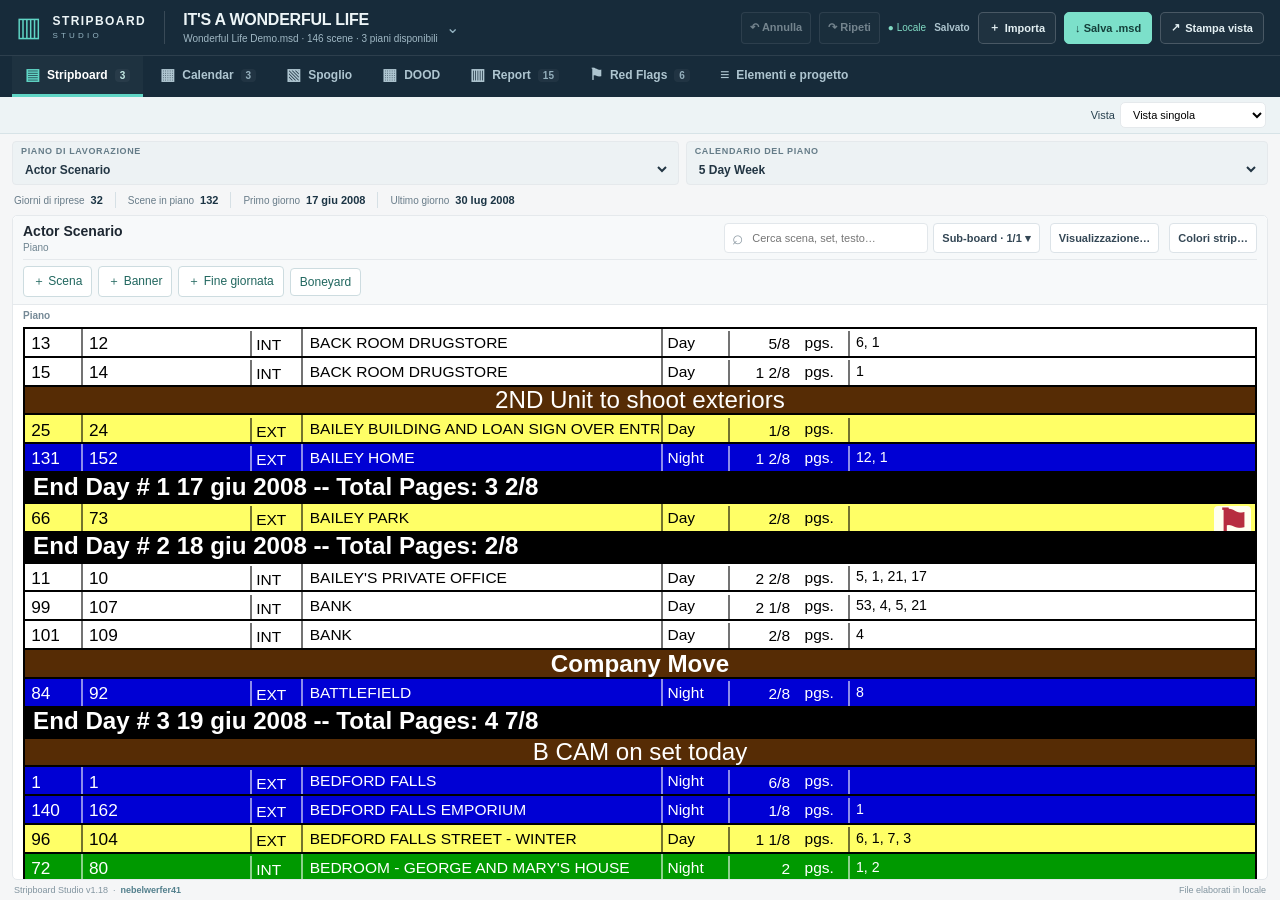
==== index.html @ 15724ba9 "Release v1.18: streamline workspace editing and scheduling" ====
<!doctype html>
<html lang="it">
<head>
  <meta charset="utf-8">
  <meta name="viewport" content="width=device-width, initial-scale=1">
  <meta name="theme-color" content="#ffffff">
  <meta name="apple-mobile-web-app-capable" content="yes">
  <meta name="apple-mobile-web-app-status-bar-style" content="default">
  <meta name="apple-mobile-web-app-title" content="Stripboard Studio">
  <title>Stripboard Studio</title>
  <link rel="manifest" href="manifest.webmanifest">
  <link rel="apple-touch-icon" href="assets/apple-touch-icon.png">
  <link rel="icon" type="image/png" sizes="192x192" href="assets/icon-192.png">
  <link rel="icon" type="image/png" sizes="512x512" href="assets/icon-512.png">
  <link rel="stylesheet" href="assets/style.css">
  <link rel="stylesheet" href="assets/document-editor.css">
  <link rel="stylesheet" href="assets/workspace-ui.css">
</head>
<body>
  <div class="shell">
    <header class="app-header">
      <div class="topbar">
        <div class="brand" aria-label="Stripboard Studio"><span class="brand-mark" aria-hidden="true">▥</span><span><strong>STRIPBOARD</strong><small>STUDIO</small></span></div>
        <details class="project-heading"><summary><div><h1 id="projectTitle">Stripboard Studio</h1><p id="projectSubtitle">Caricamento del progetto…</p></div><span aria-hidden="true">⌄</span></summary><div class="project-menu"><div class="control" id="projectControl"><label for="projectSelect">PROGETTO</label><select id="projectSelect"><option value="wonderful">Wonderful Life</option></select></div><button id="newDocumentButton" type="button">＋ Nuovo progetto</button></div></details>
        <div class="top-actions"><button id="undoMoveButton" class="subtle-button" type="button" disabled aria-label="Annulla" title="Annulla l’ultima modifica">↶ Annulla</button><button id="redoMoveButton" class="subtle-button" type="button" disabled aria-label="Ripeti" title="Ripristina l’ultima modifica annullata">↷ Ripeti</button><span class="local-badge" title="File elaborati in locale">● Locale</span><span id="dirtyIndicator" role="status">Salvato</span><label class="upload" tabindex="0" role="button" aria-label="Importa un progetto .msd, .mmsx o .studio.json"><input id="fileInput" type="file" accept=".msd,.mmsx,.studio.json">＋ <span>Importa</span></label><button id="saveButton" type="button">↓ Salva .msd</button><button id="printButton" class="print-button" aria-label="Stampa vista" title="Stampa vista" type="button">↗ <span>Stampa vista</span></button></div>
      </div>
      <nav class="primary-nav" aria-label="Navigazione principale">
        <button class="nav active" id="boardNav" title="Durante un drag, tieni la strip qui per aprire la Stripboard" type="button" aria-current="page"><span aria-hidden="true">▤</span> Stripboard <em id="boardCount">—</em></button>
        <button class="nav" id="calendarNav" title="Durante un drag, tieni la strip qui per aprire Calendar" type="button"><span aria-hidden="true">▦</span> Calendar <em id="calendarCount">—</em></button>
        <button class="nav" id="breakdownNav" type="button"><span aria-hidden="true">▧</span> Spoglio</button>
        <button class="nav" id="doodNav" type="button"><span aria-hidden="true">▦</span> DOOD</button>
        <button class="nav" id="reportNav" type="button"><span aria-hidden="true">▥</span> Report <em id="reportCount">—</em></button>
        <button class="nav" id="redFlagNav" type="button" title="Red Flag Entry"><span aria-hidden="true">⚑</span> Red Flags <em id="redFlagCount">—</em></button>
        <button class="nav" id="dataNav" type="button" title="Dettagli progetto ed elementi"><span aria-hidden="true">≡</span> Elementi e progetto</button>
      </nav>
    <div class="workspace-toolbar" id="workspaceToolbar"><button type="button" id="previewButton" aria-expanded="false">Spoglio</button><label id="workspaceLayoutControl">Vista <select id="workspaceLayout"><option value="single">Vista singola</option><option value="board-breakdown">Stripboard + Spoglio</option><option value="calendar-breakdown">Calendar + Spoglio</option><option value="calendar-board">Calendar + Stripboard</option></select></label></div></header>
    <main class="main">
      <div class="page">
        <div id="status" class="status" hidden></div>
        <section class="controls" id="controls">
          <div class="control" id="boardControl"><label for="boardSelect">PIANO DI LAVORAZIONE</label><div class="board-choice"><select id="boardSelect"></select></div></div>
          <div class="control" id="calendarControl"><label for="calendarSelect">CALENDARIO DEL PIANO</label><select id="calendarSelect"></select></div>
        </section>
        <section class="stats" id="stats" aria-label="Riepilogo del piano"></section>
        <section class="content-panel">
          <div class="panel-header"><div class="panel-heading"><div class="section-kicker" id="sectionKicker">PIANO DI LAVORAZIONE</div><h2 id="viewTitle">Stripboard</h2><p id="viewSubtitle"></p></div><div class="panel-tools" id="panelTools"><label class="search-wrap"><span aria-hidden="true">⌕</span><input id="search" type="search" aria-label="Cerca nelle strip o nel report" placeholder="Cerca scena, set, testo…"></label><div class="subboard-picker"><button id="toggleUnscheduled" class="subtle-button" type="button" aria-expanded="false" aria-controls="subboardMenu">Sub-board ▾</button><div id="subboardMenu" class="subboard-menu" role="group" aria-label="Sub-board da mostrare" hidden></div></div></div><button id="displaySettingsButton" class="subtle-button" type="button">Visualizzazione…</button><button id="stripColorsButton" class="subtle-button" type="button">Colori strip…</button><div id="boardEditingControls" class="view-editing-controls" hidden></div></div>

          <div id="workspaceViews" class="workspace-views">
          <div id="boardView" class="view"></div>
          <div id="doodView" class="view" hidden></div>
          <div id="reportView" class="view" hidden></div>
          <div id="calendarView" class="view" hidden></div>
          <div id="redFlagView" class="view" hidden></div>
          <div id="dataView" class="view" hidden></div>
          <div id="workspaceSplitter" class="workspace-splitter" role="separator" aria-label="Ridimensiona pannelli" aria-orientation="vertical" aria-valuemin="25" aria-valuemax="75" aria-valuenow="55" tabindex="0" hidden></div>
          <aside id="breakdownPreview" class="view breakdown-preview" aria-label="Anteprima Spoglio" hidden></aside>
          </div>
        </section>
        <footer>Stripboard Studio v1.18 <span>·</span> <a href="https://github.com/nebelwerfer41" target="_blank" rel="noopener noreferrer">nebelwerfer41</a><span class="footer-local">File elaborati in locale</span></footer>
      </div>
    </main>
  </div>
  <div id="displayOptions" hidden><div class="options-row">
          <div class="control" id="layoutControl"><label for="layoutSelect" id="layoutLabel">LAYOUT STRIPBOARD</label><select id="layoutSelect"></select></div>
          <div id="boardFieldPicker" hidden></div>
          <section class="print-options" id="printOptions" aria-label="Opzioni di visualizzazione e stampa stripboard">
            <label><input id="printHeader" type="checkbox"> Header di stampa</label>
            <label id="colorSwitch"><input id="blackWhite" type="checkbox"> Bianco e nero</label>
          </section>
          <section class="report-options" id="reportOptions" aria-label="Parametri generali del report" hidden>
            <label title="Separate records with a line"><input id="reportSeparateRecords" type="checkbox"> Separa record con una linea</label>
          </section>
          <section class="visibility-options" id="visibilityOptions" aria-label="Visibilità delle righe">
            <label><input id="hideBanners" type="checkbox"> Nascondi banner</label>
            <label><input id="hideDayBreaks" type="checkbox"> Nascondi fine giornata</label>
          </section>
        </div></div>
  <dialog class="studio-overlay" id="moveDialog" aria-labelledby="moveTitle"><form method="dialog" id="moveForm"><h2 id="moveTitle">Sposta strip</h2><p id="moveSource"></p><label for="moveGroup">Destinazione</label><select id="moveGroup"></select><label for="movePosition">Posizione</label><select id="movePosition"></select><div class="dialog-actions"><button value="cancel" type="submit">Annulla</button><button value="move" type="submit">Sposta</button></div></form></dialog>
  <script type="module" src="assets/app.js"></script>
</body>
</html>
---- assets/style.css ----
:root {
    --bg: #f5f6f7;
    --ink: #1d2731;
    --muted: #77828e;
    --line: #e5e9ec;
    --navy: #172b3a;
    --blue: #2563eb;
    --teal: #0c877c;
    --paper: #fff;
    --cream: #fffaf0
}

* {
    box-sizing: border-box
}

html,
body {
    margin: 0;
    min-height: 100%;
    font-family: Inter, ui-sans-serif, -apple-system, BlinkMacSystemFont, "Segoe UI", Arial, sans-serif;
    color: var(--ink);
    background: var(--bg)
}

button,
select,
input {
    font: inherit
}

button {
    cursor: pointer
}

/* The project and its workspaces share a compact, horizontal header. */
.shell { display:flex; flex-direction:column; min-height:100vh }
.main { flex:1; min-width:0 }
.app-header { background:var(--navy); color:#edf5f7; flex:none }
.topbar { display:flex; align-items:center; gap:18px; min-height:56px; padding:8px 16px; border-bottom:1px solid #ffffff18 }
.brand { display:flex; align-items:center; gap:9px; flex:none; letter-spacing:.12em; font-size:12px; line-height:1.05 }
.brand small { display:block; color:#96b6c4; font-size:8px; letter-spacing:.4em; margin-top:4px }
.brand-mark { color:#60d5c5; font-size:27px; line-height:1 }
.project-heading { flex:1; min-width:0; padding-left:18px; border-left:1px solid #ffffff26;position:relative }
.project-heading>summary{display:flex;align-items:center;gap:8px;list-style:none;cursor:pointer}
.project-heading>summary::-webkit-details-marker{display:none}
.project-heading>summary>div{min-width:0}
.project-heading>summary>span{color:#95b5c3;font-size:16px}
.project-menu{position:absolute;z-index:40;top:calc(100% + 10px);left:0;width:min(320px,calc(100vw - 54px));padding:10px;background:#fff;border:1px solid var(--line);border-radius:5px;box-shadow:0 8px 30px #172b3a33}
.project-heading h1 { font-size:16px; margin:0; letter-spacing:-.015em; white-space:nowrap; overflow:hidden; text-overflow:ellipsis }
.project-heading p { font-size:10px; margin:4px 0 0; color:#a1b9c5; white-space:nowrap; overflow:hidden; text-overflow:ellipsis }
.top-actions { display:flex; align-items:center; gap:8px; flex:none }
.local-badge { font-size:10px; color:#80dac3; white-space:nowrap }
.primary-nav { display:flex; align-items:stretch; overflow-x:auto; scrollbar-width:thin; padding:0 12px; gap:4px }
.nav { display:flex; align-items:center; gap:7px; flex:none; width:auto; margin:0; padding:11px 13px; background:transparent; color:#aec5d0; border:0; border-bottom:3px solid transparent; border-radius:0; white-space:nowrap; font-size:12px; font-weight:600 }
.nav span { font-size:16px; line-height:1 }
.nav em { font-size:10px; color:#94afbc; background:#ffffff0c; padding:1px 5px; border-radius:4px; font-style:normal }
.nav:hover { color:#fff; background:#ffffff08 }
.nav.active { color:#fff; background:#ffffff08; border-bottom-color:#60d5c5 }
.nav.active span { color:#60d5c5 }
.nav.active em { color:#c4e9e3 }
.nav:disabled { opacity:.4; cursor:default }

.upload,
.print-button,
.subtle-button {
    border: 1px solid #dce3e8;
    background: #fff;
    border-radius: 8px;
    padding: 10px 14px;
    font-size: 12px;
    font-weight: 700;
    color: #344755;
    white-space: nowrap
}

.upload input {
    display: none
}

.upload:hover,
.print-button:hover,
.subtle-button:hover {
    border-color: #89a6b4;
    background: #f9fbfc
}

.page {
    max-width: 1600px;
    margin: auto;
    padding: 34px 40px
}

.section-kicker { display:none }

.status {
    padding: 11px 14px;
    border: 1px solid #f1caca;
    border-radius: 8px;
    background: #fff0f0;
    color: #a43131;
    margin-bottom: 20px;
    font-size: 13px
}

.controls {
    display: grid;
    grid-template-columns: minmax(170px, 1fr) minmax(210px, 1.15fr) minmax(230px, 1.25fr);
    gap: 14px;
    margin-bottom: 21px
}

.control {
    background: #fff;
    border: 1px solid var(--line);
    border-radius: 10px;
    padding: 12px 14px;
    min-width: 0;
    box-shadow: 0 2px 10px #0d273008
}

.control label {
    display: block;
    font-size: 10px;
    font-weight: 800;
    letter-spacing: .13em;
    color: #94a0a9;
    margin-bottom: 5px
}

.control select {
    width: 100%;
    border: 0;
    outline: none;
    background: #fff;
    color: #233644;
    font-size: 14px;
    font-weight: 700;
    min-width: 0;
    cursor: pointer
}

.stats {
    display: flex;
    flex-wrap: wrap;
    gap: 8px;
    margin-bottom: 20px
}

.stat {
    display: inline-flex;
    align-items: center;
    gap: 8px;
    background: #fff;
    border: 1px solid var(--line);
    border-radius: 999px;
    padding: 7px 12px;
    white-space: nowrap
}

.stat .label {
    font-size: 11px;
    color: #687c89;
    font-weight: 500
}

.stat .value {
    font-size: 12px;
    font-weight: 700;
    color: #1b3444
}

.content-panel {
    background: #fff;
    border: 1px solid var(--line);
    border-radius: 11px;
    box-shadow: 0 3px 15px #0d273009;
    overflow: hidden;
    min-height: 500px
}

.panel-header {
    padding: 23px 27px 20px;
    display: flex;
    align-items: end;
    justify-content: space-between;
    gap: 18px;
    border-bottom: 1px solid var(--line)
}

.panel-header h2 {
    font-family: Georgia, "Times New Roman", serif;
    font-size: 26px;
    letter-spacing: -.02em;
    margin: 5px 0 2px
}

.panel-header p {
    margin: 0;
    color: #8a98a2;
    font-size: 12px
}

.panel-tools {
    display: flex;
    align-items: center;
    gap: 9px
}

.search-wrap {
    border: 1px solid #e2e7eb;
    border-radius: 8px;
    display: flex;
    align-items: center;
    padding: 0 10px;
    color: #8f9ca5;
    background: #fff;
    height: 37px
}

.search-wrap span {
    font-size: 19px;
    padding-right: 7px
}

.search-wrap input {
    border: 0;
    outline: none;
    width: 190px;
    font-size: 12px
}

.subtle-button {
    padding: 10px;
    font-size: 11px
}

.subtle-button.selected {
    background: #eaf8f4;
    border-color: #8fd5c7;
    color: #117c6b
}

.view {
    padding: 25px 27px 36px;
    overflow-x: auto
}

.options-row {
    display: flex;
    flex-wrap: wrap;
    align-items: center;
    gap: 12px 22px;
    margin-bottom: 16px
}

.print-options,
.report-options,
.visibility-options {
    display: flex;
    flex-wrap: wrap;
    gap: 22px;
    padding: 0;
    color: #526572;
    font-size: 12px
}

.print-options[hidden], .report-options[hidden] { display: none }

.print-options label,
.report-options label,
.visibility-options label { display: inline-flex; align-items: center; gap: 6px; cursor: pointer }

.print-heading { display: none }

.stripboard-header-block { position: relative }

.day {
    margin-bottom: 24px
}

.day-head {
    height: 45px;
    display: flex;
    align-items: center;
    gap: 12px;
    border-top: 1px solid #e7ebed;
    padding: 14px 0 7px
}

.day:first-child .day-head {
    border-top: 0
}

.day-index {
    display: inline-grid;
    place-items: center;
    background: #e5f3f0;
    color: #0d8475;
    border-radius: 5px;
    font-size: 11px;
    font-weight: 800;
    min-width: 64px;
    height: 25px
}

.day-head strong {
    font-size: 13px;
    color: #284252
}

.day-head small {
    font-size: 11px;
    color: #98a5ad
}

.day-head .day-total {
    margin-left: auto;
    color: #81919b;
    font-weight: 700
}

.strips {
    display: flex;
    flex-direction: column;
    width: max-content;
    gap: 0;
    zoom: var(--live-board-zoom, 1)
}

.red-flag-icon {
    position: absolute;
    z-index: 2;
    display: inline-grid;
    place-items: center;
    width: 18px;
    height: 18px;
    border-radius: 2px;
    background: rgba(255,255,255,.9);
    color: #b72d3f;
    font-size: 18px;
    font-weight: 800;
    line-height: 1;
    cursor: help
}

.scene-flag-icon { right: 2px; top: 1px }

.strip-field.red-flag-field {
    justify-content: center;
    color: #b72d3f;
    font-size: 18px !important;
    font-weight: 800;
    line-height: 1
}

.strip-outer {
    display: flex;
    align-items: stretch;
    min-width: max-content;
    width: max-content;
    position: relative
}

.strip-outer, .strip-outer * {
    -webkit-user-select: none;
    user-select: none;
    -webkit-touch-callout: none
}
.strip-outer[data-strip-index] { cursor: pointer; touch-action: pan-y; outline: none }
.strip-outer[data-strip-index]:focus-visible:not(.strip-selected) .strip-layout { outline: 2px solid #176d62; outline-offset: -3px }
.strip-outer.strip-long-press .strip-layout { box-shadow: 0 0 0 3px #168d7f66 }
.strip-outer.strip-selected .strip-layout { outline: 2px solid #168d7f; outline-offset: -3px }
.strip-outer.strip-selected::before {
    content: '';
    position: absolute;
    z-index: 4;
    left: -5px;
    top: 0;
    width: 4px;
    height: 100%;
    border-radius: 999px;
    background: #168d7f
}
.strip-dragging { -webkit-user-select: none; user-select: none; cursor: grabbing }
.strip-drag-preview {
    position: fixed;
    z-index: 1001;
    top: 0;
    left: 0;
    pointer-events: none;
    max-width: calc(100vw - 24px);
    box-sizing: border-box;
    overflow: hidden;
    text-overflow: ellipsis;
    white-space: nowrap;
    border: 1px solid #94bdb6;
    border-radius: 6px;
    background: #eaf6f2;
    color: #205e57;
    box-shadow: 0 5px 16px #17394033;
    padding: 7px 12px;
    font-size: 12px;
    font-weight: 800
}
.strip-drop-indicator {
    position: fixed;
    z-index: 1002;
    pointer-events: none;
    border-radius: 3px;
    background: #078b7d;
    box-shadow: 0 0 0 1px #fff
}
.strip-drop-indicator::before {
    content: '';
    position: absolute;
    top: -4px;
    left: -5px;
    width: 10px;
    height: 10px;
    border-radius: 50%;
    background: #078b7d;
    box-shadow: 0 0 0 1px #fff
}
.strip-drop-indicator.vertical::before { top: -5px; left: -4px }

#undoMoveButton:disabled { opacity: .45; cursor: default }
.document-actions { display: flex; align-items: center; gap: 9px; flex-wrap: wrap; justify-content: flex-end }
#dirtyIndicator { color: #6f828b; font-size: 12px; font-weight: 700 }
#dirtyIndicator.dirty { color: #ad5d22 }
#saveButton, #newBoardButton { border: 1px solid #bfd9d2; background: #eaf6f2; color: #167566; border-radius: 7px; padding: 9px 12px; font-weight: 800; cursor: pointer }
#saveButton:disabled { opacity: .6; cursor: wait }
.board-choice { display: flex; align-items: center; gap: 7px }
.board-choice select { flex: 1 }
#newBoardButton { padding: 4px 9px; font-size: 18px; line-height: 1 }
#moveDialog, #newBoardDialog { width: min(420px, calc(100vw - 32px)); border: 1px solid #d6e4e1; border-radius: 12px; box-shadow: 0 16px 50px #142f3c40; padding: 22px }
#moveDialog::backdrop, #newBoardDialog::backdrop { background: #172b3699 }
#moveDialog h2, #newBoardDialog h2 { margin: 0 0 8px; font-size: 19px }
#moveDialog p, #newBoardDialog p { margin: 0 0 18px; color: #647784 }
#moveDialog label, #newBoardDialog label { display: block; margin: 12px 0 5px; font-size: 12px; font-weight: 800 }
#moveDialog select, #newBoardDialog input { display: block; width: 100%; padding: 9px; border: 1px solid #d6e4e1; border-radius: 6px; background: white }
.dialog-actions { display: flex; justify-content: flex-end; gap: 8px; margin-top: 20px }
.dialog-actions button { border: 1px solid #bfd9d2; border-radius: 6px; padding: 8px 13px; background: #eaf6f2; color: #176d62; font-weight: 700; cursor: pointer }

.strip-layout {
    position: relative;
    flex: none;
    background: #fbfcfc;
    border: 1px solid black;
    /*border-radius: 4px;*/
    overflow: hidden;
    color: #233441
}

.strips .strip-outer:not(:last-child) {
    margin-bottom: -1px
}

.strip-layout:hover {
    background: #f3f8f7;
    border-color: #9bc9bf
}

.strip-field {
    position: absolute;
    overflow: hidden;
    white-space: nowrap;
    text-overflow: ellipsis;
    line-height: 1.15;
    padding: 1px 2px;
    display: flex;
    align-items: center;
    min-width: 0
}

.strip-field.multiline {
    display: block;
    white-space: normal;
    overflow-wrap: anywhere;
    text-overflow: clip;
    align-content: center
}

.strip-field.center {
    justify-content: center;
    text-align: center
}

.strip-field.right {
    justify-content: flex-end;
    text-align: right
}

.strip-field.muted {
    color: #83949d
}

.strip-field.line {
    padding: 0;
    background: #9aabb4;
    opacity: .55
}

.empty {
    padding: 35px 0;
    color: #9aa6ae;
    font-size: 13px
}

.orientation-note {
    margin-bottom: 15px;
    color: #74838c;
    font-size: 11px
}

.vertical-grid {
    display: flex;
    gap: 10px;
    flex-wrap: wrap
}

.vertical-grid .strip-outer {
    display: block;
    min-width: 0
}

.vertical-grid .strip-layout {
    display: block
}

.vertical-grid .strip-outer[data-strip-index] { touch-action: pan-x pan-y }

.report-intro {
    display: flex;
    gap: 10px;
    margin-bottom: 20px;
    align-items: center
}

.pill {
    display: inline-block;
    border-radius: 20px;
    background: #e8f4f1;
    color: #127a6c;
    padding: 6px 10px;
    font-size: 10px;
    font-weight: 800;
    letter-spacing: .06em
}

.report-intro span:not(.pill) {
    font-size: 12px;
    color: #81909a
}

.paper {
    background: #fff;
    color: #000;
    box-shadow: 0 6px 30px #172b3a15;
    border: 1px solid #dce3e6;
    width: max-content;
    padding: 0 24px 24px;
    margin: auto;
    overflow: hidden
}

.report-block {
    position: relative;
    background: #fff;
    overflow: hidden
}

.record-block.record-separator::before {
    content: '';
    position: absolute;
    top: 0;
    left: 0;
    right: 0;
    border-top: 1px solid #000
}

.record-block.preceded-by-layout-line::before { display: none }

.report-inline {
    border-bottom: 1px solid #e3e8eb;
    color: #526572;
    font-size: 11px;
    line-height: 1.35;
    padding: 3px 0;
    overflow-wrap: anywhere;
    break-inside: avoid
}

.report-shape {
    position: absolute;
    overflow: hidden;
    white-space: nowrap;
    text-overflow: ellipsis;
    line-height: 1.2;
    padding: 2px
}

.report-shape.line {
    padding: 0;
    background: #000
}

.report-shape.center {
    text-align: center
}

.report-shape.right {
    text-align: right
}

.report-shape.muted {
    color: #8a9ba5
}

.report-shape.multiline {
    white-space: normal;
    overflow-wrap: anywhere
}

.element-list {
    display: grid;
    gap: 0 4px;
    align-content: start
}

.element-entry, .element-name {
    min-width: 0;
    overflow: hidden;
    white-space: nowrap;
    text-overflow: ellipsis
}

.allow-wrap .element-entry, .allow-wrap .element-name {
    white-space: normal;
    overflow-wrap: anywhere
}

.element-entry.with-id {
    display: grid;
    grid-template-columns: 2.4em minmax(0, 1fr)
}

.element-id { text-align: right; white-space: nowrap }
.element-entry.indented { padding-left: 1.5em }
.element-group + .element-group { margin-top: .3em }
.element-inline { padding-left: 1.5em }

.element-heading {
    margin-bottom: 2px;
    font-weight: 700
}

.record-caption {
    position: absolute;
    right: 4px;
    top: 4px;
    font-size: 9px;
    color: #afbac1
}

.report-more {
    display: block;
    margin: 24px auto 0;
    background: #eef5f5;
    border: 0;
    border-radius: 7px;
    color: #226f70;
    padding: 10px 16px;
    font-weight: 700;
    font-size: 12px
}

.report-notice {
    font-size: 11px;
    color: #81909b;
    text-align: center;
    margin-top: 16px
}

footer {
    font-size: 11px;
    color: #a2adb4;
    text-align: center;
    padding: 25px
}

footer span {
    padding: 0 8px
}

@media print {

    .app-header,
    .display-options,
    .topbar,
    .controls,
    .options-row,
    .print-options,
    .report-options,
    .visibility-options,
    .stats,
    .panel-tools,
    .print-button,
    footer,
    .report-more,
    .report-notice,
    .eyebrow,
    .title-row,
    .panel-header {
        display: none !important
    }
    .strip-drag-preview, .strip-drop-indicator,
    #moveDialog, #newBoardDialog { display: none !important }
    .strip-outer.strip-selected::before { display: none }
    .strip-outer.strip-selected .strip-layout { outline: none }

    .shell { display: block }

    .main { width: 100%; min-width: 0 }

    .main,
    .page {
        padding: 0;
        max-width: none
    }

    .title-row {
        margin: 0 0 10px
    }

    .title-row h1 {
        font-size: 20px
    }

    .content-panel {
        border: 0;
        border-radius: 0;
        box-shadow: none;
        overflow: visible;
        min-height: 0
    }

    .panel-header {
        padding: 0 0 10px
    }

    .view {
        padding: 0;
        overflow: visible
    }

    #boardView .day { break-inside: auto }

    .record-block.keep-on-page { break-inside: avoid }
    .record-block.record-new-page + .record-block { break-before: page }

    .strip-outer { break-inside: avoid }

    .strip-outer { min-width: 0 }

    body.print-with-header #boardView .print-heading {
        display: block;
        width: 100%;
        margin-bottom: 8px;
        font-weight: 700;
        overflow-wrap: anywhere
    }

    #boardView {
        width: max-content;
        max-width: none;
        padding-left: 0
    }

    #boardView.print-fit {
        zoom: min(calc(99vw / var(--print-board-width)), calc(90vh / var(--print-strip-height)))
    }

    #boardView .strips { zoom: 1 }

    #boardView.is-vertical { display: block; overflow: visible }

    #boardView.is-vertical .day { width: max-content }

    .strip-layout,
    .paper {
        box-shadow: none !important
    }

    html,
    body {
        background: #fff
    }
}

.strip-special {
    display: flex;
    align-items: center;
    justify-content: center;
    text-align: center;
    padding: 0 4px;
    white-space: normal;
    line-height: 1.16;
    overflow: hidden
}

.strip-special.banner-strip {
    background: #d5d6d7;
    color: #263746
}

.strip-special.day-break-strip {
    background: #68717a;
    color: #fff;
    justify-content: flex-start;
    text-align: left;
    font-weight: 700
}

.strip-special.vertical-special {
    writing-mode: vertical-rl;
    padding: 0 4px
}

.strip-layout.has-source-color .strip-field.line {
    background: currentColor
}

@media(max-width:1250px) {
    .panel-tools {
        flex-wrap: wrap;
        justify-content: flex-end
    }
}

@media(max-width:950px) {
    .panel-tools {
        justify-content: flex-start
    }
}

@media print {

    .strip-layout,
    .strip-special {
        -webkit-print-color-adjust: exact;
        print-color-adjust: exact
    }
}

.version-badge {
    font-size: 11px;
    font-weight: 800;
    color: #657885;
    letter-spacing: .04em
}

footer a {
    color: #527f8c;
    text-decoration: none;
    font-weight: 700
}

footer a:hover {
    text-decoration: underline
}

#boardView .day {
    width: max-content;
    margin-bottom: 0
}

#boardView.is-vertical {
    display: flex;
    align-items: flex-start;
    gap: 0;
    overflow-x: auto;
    overflow-y: hidden
}

#boardView.is-vertical .day {
    flex: 0 0 auto;
    width: max-content;
    min-width: 0
}

#boardView.is-vertical .vertical-grid {
    display: flex;
    flex-wrap: nowrap;
    gap: 0;
    width: max-content
}

#boardView.is-vertical .strip-outer {
    flex: 0 0 auto
}

.view[hidden], .control[hidden], #stats[hidden], #visibilityOptions[hidden], #panelTools[hidden] { display: none !important }
.controls { grid-template-columns: repeat(4, minmax(0, 1fr)) }
.controls.minimal { grid-template-columns: minmax(190px, 320px) }
.controls .control:last-child { grid-column: auto }

.viewer-intro { color: #5f7380; font-size: 13px; line-height: 1.55; margin-bottom: 18px }
.viewer-intro p { margin: 0 }
.calendar-layout { display: grid; grid-template-columns: minmax(235px, 310px) minmax(0, 1fr); gap: 18px; align-items: start }
.viewer-side, .viewer-main { display: grid; gap: 16px; min-width: 0 }
.viewer-side > h3 { font-size: 12px; color: #728794; letter-spacing: .08em; text-transform: uppercase; margin: 1px 0 -6px }
.viewer-card { background: #fff; border: 1px solid #e0e8eb; border-radius: 10px; padding: 17px; min-width: 0 }
.viewer-card h3 { font-size: 16px; color: #1f3d4d; margin: 0 0 14px }
.viewer-card h4 { font-size: 12px; color: #677e8b; margin: 18px 0 8px }
.calendar-choices { display: grid; gap: 8px }
.calendar-choice { display: grid; gap: 6px; text-align: left; border: 1px solid #e0e8eb; border-radius: 9px; background: #fff; padding: 12px 13px; color: #657987; font-size: 11px }
.calendar-choice.selected { border-color: #47a99b; background: #f0f9f7; color: #366d68 }
.choice-title { font-size: 13px; font-weight: 800; color: #244554; display: flex; flex-wrap: wrap; align-items: center; gap: 6px }
.choice-title small { font-size: 8px; color: #157f70; letter-spacing: .08em; background: #d9f1e9; border-radius: 4px; padding: 3px 4px }
.date-facts { display: grid; gap: 9px }
.date-fact { display: flex; justify-content: space-between; gap: 10px; color: #83929a; font-size: 11px }
.date-fact strong { color: #324a58; white-space: nowrap }
.date-fact button { border: 0; background: transparent; color: #287f78; font-size: 11px; font-weight: 800; padding: 0; white-space: nowrap }
.weekday-chips { display: flex; flex-wrap: wrap; gap: 5px }
.weekday-chip { background: #e7f4ed; color: #35836b; padding: 5px 7px; border-radius: 5px; font-size: 10px; font-weight: 800 }
.weekday-chip.off { background: #e9edf0; color: #7e8e97 }
.month-toolbar { display: flex; align-items: center; justify-content: space-between; gap: 10px; margin-bottom: 14px; flex-wrap: wrap }
.month-toolbar h3, .month-toolbar strong { margin: 0; color: #1f5361; font-size: 17px; text-transform: capitalize }
.month-toolbar button { border: 1px solid #dce5e9; border-radius: 7px; background: #fff; color: #287a79; font-size: 23px; line-height: 1; width: 32px; height: 31px }
.month-toolbar input[type="month"] { width: 127px; padding: 5px 6px; font-size: 11px; margin-left: auto }
.month-grid { display: grid; grid-template-columns: repeat(7, minmax(0, 1fr)); gap: 3px }
.month-weekday { text-align: center; color: #748792; font-size: 10px; font-weight: 800; padding: 0 2px 6px }
.month-cell, .month-blank { min-width: 0; min-height: 62px; border: 1px solid #e5ebee; border-radius: 6px; background: #fff }
.month-cell { display: flex; flex-direction: column; align-items: flex-start; justify-content: space-between; gap: 3px; padding: 6px; text-align: left; color: #244351 }
.month-cell:hover { border-color: #58a69c }
.month-cell.nonworking { background: #f1f3f5; color: #7b8a93 }
.month-cell.special { box-shadow: inset 3px 0 #e5a46a }
.month-cell.shooting { background: #eef8f5 }
.month-cell.outside-activity { background: #faf6ef; color: #938779 }
.month-cell.has-flags { box-shadow: inset 3px 0 #c75a66 }
.month-cell.selected { outline: 2px solid #158b7d; outline-offset: -2px }
.month-number { font-size: 12px; font-weight: 800 }
.month-meta { color: #aa3d4b; font-size: 10px; font-weight: 800; white-space: nowrap; overflow: hidden; text-overflow: ellipsis; max-width: 100% }
.month-cell.shooting .month-meta { color: #137e70 }
.calendar-legend { display: flex; flex-wrap: wrap; gap: 8px 16px; color: #6e818b; font-size: 10px; margin-top: 14px }
.calendar-legend span { display: inline-flex; align-items: center; gap: 5px }
.legend-dot { width: 8px; height: 8px; border-radius: 50%; display: inline-block }
.legend-dot.work { background: #80c9a4 }.legend-dot.off { background: #a5b2ba }.legend-dot.outside { background: #ddc9a9 }.legend-dot.special { background: #e5a46a }.legend-dot.shoot { background: #2d9a85 }
.date-detail p { color: #617783; font-size: 12px; margin: 0 0 12px }
.detail-pills { display: flex; flex-wrap: wrap; gap: 7px }
.detail-pills span { border-radius: 16px; background: #edf4f5; color: #336470; padding: 5px 9px; font-size: 10px; font-weight: 700 }
.date-detail .scene-summary { margin: 12px 0 0; color: #788a94 }
.flag-filter-layout { display: grid; grid-template-columns: minmax(190px, .8fr) minmax(320px, 1.5fr) minmax(190px, .8fr); align-items: start; gap: 15px; margin-bottom: 16px }
.viewer-label { display: block; font-size: 11px; font-weight: 800; color: #627986; margin: 12px 0 5px }
.viewer-card select, .viewer-card input[type="date"] { width: 100%; border: 1px solid #dce6ea; border-radius: 7px; background: #fff; padding: 8px; color: #263e4c; font-size: 12px }
.viewer-card select:disabled { background: #f1f3f4; color: #9aa7ae }
.viewer-card select[size] { min-height: 225px; padding: 4px }
.viewer-card select[size] option { padding: 7px 6px }
.viewer-hint { font-size: 11px; line-height: 1.5; color: #8b9aa2; margin: 10px 0 0 }
.date-range { display: grid; grid-template-columns: 1fr 1fr auto; gap: 7px; align-items: end; margin-top: 12px }
.date-range label { font-size: 10px; font-weight: 800; color: #718590 }
.date-range input { display: block; margin-top: 4px }
.date-range button { border: 1px solid #dce6ea; background: #fff; color: #426675; padding: 8px; border-radius: 7px; font-size: 11px; font-weight: 700 }
.results-heading { display: flex; align-items: baseline; justify-content: space-between; gap: 12px }
.results-heading span { color: #83949e; font-size: 11px }
.flag-results { margin-bottom: 16px }
.flag-table-wrap { overflow-x: auto }
.flag-table { width: 100%; min-width: 700px; border-collapse: collapse; font-size: 12px; text-align: left }
.flag-table th { color: #637b88; background: #f3f7f8; font-size: 10px; letter-spacing: .05em }
.flag-table th, .flag-table td { border-bottom: 1px solid #e9eff1; padding: 9px 10px }
.flag-table tr[data-flag-id] { cursor: pointer }
.flag-table tr[data-flag-id]:hover, .flag-table tr.selected { background: #edf8f5 }
.flag-table tr[data-flag-id]:focus-visible { outline: 2px solid #138878; outline-offset: -2px }
.flag-table td:last-child { min-width: 220px }
.no-results { text-align: center; color: #8d9ca4; padding: 18px !important }
.flag-detail { display: grid; grid-template-columns: minmax(180px, 1fr) minmax(230px, 2fr); gap: 20px; background: #f9fbfb }
.flag-detail p { color: #607683; font-size: 12px; line-height: 1.5; margin: 0 0 8px }
.flag-detail strong { font-size: 11px; color: #294b5b }
.flag-detail small { color: #9aa7ae; font-size: 10px }
.detail-kicker { color: #c15562; font-size: 9px; font-weight: 800; letter-spacing: .12em }
.viewer-empty { color: #8798a1; font-size: 13px }

@media(max-width:1100px) {
  .controls { grid-template-columns: repeat(2, minmax(0, 1fr)) }
  .flag-filter-layout { grid-template-columns: repeat(2, minmax(0, 1fr)) }
  .flag-filter-layout > :last-child { grid-column: 1 / -1 }
}
@media(max-width:760px) {
  .calendar-layout, .flag-filter-layout { grid-template-columns: 1fr }
  .flag-filter-layout > :last-child { grid-column: auto }
  .month-cell, .month-blank { min-height: 48px }
}
@media(max-width:620px) {
  .controls { grid-template-columns: 1fr }
  .controls.minimal { grid-template-columns: 1fr }
  .flag-detail { grid-template-columns: 1fr }
  .date-range { grid-template-columns: 1fr 1fr }
  .date-range button { grid-column: 1 / -1 }
}

/* Read-only production data and complete calendar exception list. */
.production-cards{display:grid;gap:16px}
.calendar-exceptions{list-style:none;padding:0;margin:8px 0 0;display:grid;gap:8px;font-size:12px;line-height:1.5}
.calendar-exceptions button{border:0;background:transparent;color:#168878;cursor:pointer;font:inherit;padding:0;text-align:left;font-weight:700}
.calendar-exceptions button:hover{text-decoration:underline}
.calendar-exceptions button:focus-visible{outline:2px solid #168878;outline-offset:3px}

/* Segment labels and spacing belong only to the editing UI. */
.subboard-picker{position:relative;margin-left:auto;flex:none}
.subboard-menu{position:absolute;right:0;top:calc(100% + 6px);z-index:25;width:min(260px,calc(100vw - 60px));min-width:0;max-height:min(320px,50vh);overflow:auto;padding:8px;background:white;border:1px solid #dce6ea;border-radius:8px;box-shadow:0 5px 18px #172b3a18}
.subboard-menu[hidden]{display:none}
.subboard-menu label{display:flex;align-items:center;gap:8px;padding:7px 8px;font-size:12px;color:#3c5868;cursor:pointer}
.subboard-menu label:hover{background:#f0f8f6;border-radius:4px}
.subboard-menu input{accent-color:#168878;flex:none}
.subboard-menu label span{min-width:0;overflow-wrap:anywhere}
#boardView .board-segment{margin-top:12px}
#boardView .print-heading + .board-segment{margin-top:0}
.segment-heading{padding-bottom:5px;font-size:11px;font-weight:600;line-height:1.4;color:#758996}
#boardView.is-vertical .board-segment{flex:0 0 auto;margin-top:0;margin-right:12px;width:max-content}
#boardView.is-vertical .segment-days{display:flex;align-items:flex-start}
@media print{
 .subboard-menu,.segment-heading{display:none!important}
 #boardView .board-segment,#boardView.is-vertical .board-segment,#boardView .segment-days,#boardView.is-vertical .segment-days{display:contents!important;margin:0!important;padding:0!important}
}

#boardView.is-monochrome .strip-layout{background:#fff!important;color:#000!important}
#boardView.is-monochrome .strip-field,#boardView.is-monochrome .red-flag-icon{color:#000!important}
#boardView.is-monochrome .strip-field.line{background:#000!important}

/* Operational calendar and shared preview, using the existing workspace palette. */
.workspace-toolbar{display:flex;align-items:center;gap:12px;padding:8px 14px;border-bottom:1px solid var(--line);font-size:12px;flex-wrap:wrap}
.workspace-toolbar label{display:flex;gap:8px;align-items:center}.workspace-toolbar select{max-width:220px;padding:5px;border:1px solid var(--line);border-radius:5px;background:#fff}
.workspace-toolbar button,.calendar-toolbar button,.calendar-rules button{border:1px solid #d0dddf;border-radius:5px;background:#fff;color:#21675f;padding:6px 9px;font-size:12px}
#splitHint{color:var(--muted);font-size:11px}.workspace-views{min-width:0}.workspace-views>.view{min-width:0}
.workspace-views.split{display:grid;grid-template-columns:minmax(0,calc((100% - 8px)*var(--split-ratio,.55))) 8px minmax(0,1fr);overflow:hidden}.workspace-views.split>.view{overflow:auto;margin:0;padding:8px;min-width:0;height:100%}
.workspace-views.split>#boardView,.workspace-views.split>#calendarView{grid-column:1}
.workspace-views.split.calendar-first>#boardView{grid-column:3}.workspace-views.split>#breakdownPreview{grid-column:3}.workspace-views.split>.view{grid-row:1}
.workspace-splitter{grid-column:2;grid-row:1;cursor:col-resize;background:#dce6e9;touch-action:none;position:relative}.workspace-splitter:hover,.workspace-splitter:focus-visible{background:#7dbaaf;outline:none}
.breakdown-preview{order:3;background:#fafcfc;padding:14px;border-left:1px solid var(--line)}
.breakdown-header{display:flex;align-items:center;justify-content:space-between;gap:8px;border-bottom:1px solid var(--line);padding-bottom:12px}.breakdown-header h3{margin:5px 0 0;font-size:18px}.breakdown-header small{color:var(--teal);font-size:10px;letter-spacing:.08em}.breakdown-header button{border:0;background:transparent;font-size:25px;color:#385363}
.breakdown-context{font-size:11px;color:#627986;padding:12px 0}.breakdown-fields{display:grid;grid-template-columns:repeat(2,minmax(0,1fr));gap:7px 12px;margin:0}.breakdown-fields>div{border-bottom:1px solid #e7ecee;padding:5px 0}.breakdown-fields dt{font-size:10px;color:#778995}.breakdown-fields dd{margin:3px 0;font-size:12px;overflow-wrap:anywhere}.breakdown-synopsis{font-size:13px;line-height:1.5;padding:12px;background:#fff;border:1px solid #e3eaec;border-radius:6px}.breakdown-empty-toggle{font-size:12px;display:flex;align-items:center;gap:7px;margin:12px 0}
.breakdown-categories{display:grid;grid-template-columns:repeat(auto-fit,minmax(180px,1fr));gap:10px;align-items:start}.breakdown-category{border:1px solid #dde7e9;border-radius:6px;background:#fff;overflow:hidden}.breakdown-category h4{border-left:4px solid var(--category-color);padding:8px;margin:0;font-size:13px;border-bottom:1px solid #e4e9ec}.breakdown-category h4 small{font-size:11px;font-weight:400;color:#718594}.breakdown-category>p{font-size:11px;color:#8b9aa2;margin:9px}.breakdown-element{display:flex;align-items:baseline;gap:5px;flex-wrap:wrap;font-size:12px;padding:8px;border-bottom:1px solid #edf0f1;overflow-wrap:anywhere}.breakdown-element strong{flex:1 1 110px;font-weight:500}.breakdown-element small{flex-basis:100%;color:#6b7d88;font-size:10px}.element-quantity{white-space:nowrap;font-size:11px;color:#57766b}
#calendarView{padding:12px}.calendar-context{display:flex;flex-direction:column;gap:4px;font-size:12px;margin-bottom:10px}.calendar-context span{color:#748892;font-size:11px;overflow-wrap:anywhere}.calendar-toolbar{display:flex;align-items:center;gap:8px;flex-wrap:wrap;margin-bottom:10px;font-size:11px}.calendar-toolbar input{border:1px solid #d3dfe3;border-radius:5px;padding:5px;font-size:12px;background:#fff}.calendar-toolbar label{display:flex;gap:5px;align-items:center}.month-navigation{display:flex;gap:3px}.calendar-view-menu{position:relative}.calendar-view-menu summary{cursor:pointer;padding:6px 9px;color:#21675f;border:1px solid #d0dddf;border-radius:5px;list-style:none}.calendar-view-options{position:absolute;top:100%;right:0;background:#fff;border:1px solid #d3e0e3;box-shadow:0 8px 24px #172b3a22;padding:10px;z-index:10;min-width:210px;display:grid;gap:8px;border-radius:7px}.calendar-view-options label{font-size:12px}
.calendar-operational-layout{display:grid;grid-template-columns:minmax(0,1fr);gap:12px;align-items:start}.calendar-operational-layout.with-rules{grid-template-columns:minmax(0,1fr) 225px}.calendar-grid-scroll{min-width:0;overflow:auto}.operational-grid{display:grid;grid-template-columns:repeat(var(--calendar-columns),minmax(110px,1fr));gap:1px;background:#d8e2e6;border:1px solid #d8e2e6;min-width:calc(var(--calendar-columns)*110px)}.operational-weekday{background:#edf3f4;text-align:center;font-size:10px;font-weight:700;padding:6px}.operational-cell{background:#fff;min-width:0;min-height:68px;display:flex;flex-direction:column}.operational-cell.nonworking{background:#f3f5f6}.operational-cell.adjacent-month{background:#f7f9fa}.operational-cell.selected{outline:2px solid var(--teal);outline-offset:-2px}.civil-date{border:0;background:transparent;width:100%;padding:5px;text-align:left;display:flex;gap:4px;justify-content:space-between;align-items:start;font-size:11px;color:#344e5c}.civil-date span{font-size:9px;text-align:right;color:#7c8d95;max-width:85px}.cell-content{padding:0 3px 4px;overflow:visible;flex:0 0 auto}.calendar-shooting-day{margin:3px 0}.calendar-summary{background:#29424f;color:#fff;padding:4px;font-size:10px;line-height:1.4;border-radius:3px;margin-bottom:3px}.calendar-summary small{display:block;opacity:.7;font-size:9px}.calendar-strip{display:grid;grid-template-columns:minmax(0,auto) minmax(0,1fr) max-content;gap:2px 5px;width:100%;border:1px solid #172b3a14;border-radius:2px;padding:4px;margin:2px 0;text-align:left;font-size:10px;line-height:1.25}.calendar-strip>span:first-of-type{overflow:hidden;text-overflow:ellipsis;white-space:nowrap}.calendar-strip small{font-size:8px;grid-column:1/-1;opacity:.75}.calendar-strip .mini-synopsis{grid-column:1/-1;display:-webkit-box;-webkit-line-clamp:2;-webkit-box-orient:vertical;overflow:hidden;font-size:9px}.calendar-strip.selected{outline:1px solid #077d70;outline-offset:-1px}.calendar-strip.active{outline:2px solid #e7492e;outline-offset:-2px}.calendar-strip:focus-visible{outline:2px solid #2563eb}.calendar-banner{padding:4px;margin:2px 0;font-size:10px;line-height:1.3;border-radius:2px;overflow-wrap:anywhere}.calendar-event,.calendar-flag,.calendar-conflict{font-size:10px;padding:3px;margin:2px 0;border-radius:3px;overflow-wrap:anywhere}.calendar-event{background:#e4f0f8;color:#1d5a81}.calendar-flag{background:#fff0ee;color:#993d36}.calendar-conflict{background:#fff2d9;color:#935b0d}.calendar-note{font-size:11px;color:#71838f;line-height:1.5;margin:8px 0}.calendar-selected-detail{border:1px solid var(--line);border-radius:5px;padding:8px;margin-top:10px;font-size:12px}.selected-date-content{max-width:520px;margin-top:8px}.selected-date-content .mini-synopsis{display:block;-webkit-line-clamp:unset}.calendar-rules{padding:12px;background:#f5f9f9;border:1px solid #d7e5e7;border-radius:7px;display:grid;gap:9px;font-size:12px}.calendar-rules h3,.calendar-rules h4{margin:2px 0;font-size:13px}.calendar-rules label{display:grid;gap:5px;font-size:11px}.calendar-rules input[type=date],.calendar-rules select{width:100%;min-width:0;border:1px solid #d3e0e3;border-radius:5px;background:#fff;padding:6px;font-size:12px}.calendar-week-rules{display:flex;flex-wrap:wrap;gap:7px}.calendar-week-rules label{display:flex;align-items:center;gap:2px}.rules-target{font-size:11px;line-height:1.5;overflow-wrap:anywhere;margin:0}.reschedule-plan{border:1px solid var(--line);border-radius:5px;padding:10px;margin-bottom:8px;font-size:12px}.reschedule-plan p{font-size:12px!important;margin:6px 0}#rescheduleDialog{max-width:650px;width:calc(100% - 32px);max-height:85vh;overflow:auto}
@media(max-width:1500px){.workspace-views.split .calendar-operational-layout.with-rules{grid-template-columns:minmax(0,1fr)}.workspace-views.split .calendar-rules{order:-1}}
@media(max-width:1200px){.workspace-views.split{display:block;height:auto;overflow:visible}.workspace-splitter{display:none}.calendar-operational-layout.with-rules{grid-template-columns:minmax(0,1fr)}.calendar-rules{order:-1}}

@media print{.workspace-toolbar,.workspace-splitter,.breakdown-preview,.calendar-toolbar,.calendar-rules{display:none!important}.workspace-views.split{display:block;height:auto;overflow:visible}.workspace-views.split>.view{height:auto;overflow:visible}.cell-content{max-height:none;overflow:visible}}
.workspace-toolbar[hidden],.workspace-splitter[hidden],.calendar-rules[hidden]{display:none!important}

#panelTools:has(#search[hidden]) .search-wrap{display:none}
.workspace-views.split .calendar-operational-layout.with-rules{grid-template-columns:minmax(0,1fr)}
.workspace-views.split .calendar-rules{order:0}
.operational-grid{grid-template-columns:repeat(var(--calendar-columns),minmax(82px,1fr));min-width:calc(var(--calendar-columns)*82px)}

.calendar-strip-number{max-width:6ch;overflow:hidden;text-overflow:ellipsis;white-space:nowrap}
.calendar-strip-pages{white-space:nowrap;text-align:right;font-variant-numeric:tabular-nums}
.calendar-density-option{border-bottom:1px solid var(--line);padding-bottom:8px}

/* Compact workspace: controls stay outside the independently scrolling content. */
[hidden]{display:none!important}
:focus-visible{outline:2px solid #268d82;outline-offset:2px}
.strip-mobile-summary{display:none}
.agenda-weekday{display:none}
@media screen {
  .shell{height:100dvh;min-height:0;overflow:hidden}
  .main{display:flex;min-height:0}
  .page{display:flex;flex-direction:column;flex:1;min-height:0;max-width:none;width:100%;padding:0 12px;margin:0}
  .top-actions .upload,.top-actions .print-button,.top-actions #saveButton{display:inline-flex;align-items:center;gap:5px;padding:7px 10px;min-height:32px;border-radius:5px;font-size:11px;background:#ffffff09;border-color:#ffffff30;color:#e4f0f3;cursor:pointer}
  .top-actions #saveButton{background:#7ce0ca;color:#143f3a;border-color:#7ce0ca}
  .top-actions .upload:hover,.top-actions .print-button:hover{background:#ffffff17}
  .top-actions #dirtyIndicator{font-size:10px;color:#adc4ce;white-space:nowrap}
  .top-actions #dirtyIndicator.dirty{color:#ffd69b}
  .controls,.controls.minimal{display:flex;flex-wrap:wrap;gap:7px;padding:7px 0;margin:0;flex:none}
  .control{flex:1 1 160px;min-width:0;border-radius:4px;padding:4px 8px;background:#edf2f4;box-shadow:none}
  .control label{font-size:9px;letter-spacing:.07em;margin-bottom:3px;color:#657c88}
  .control select{font-size:12px;font-weight:600;background:transparent;min-height:21px;outline:revert}
  .project-menu .control{border:0}
  #boardControl{flex-grow:1.2}
  .controls.minimal .control{flex:0 1 300px}
  .controls:not(:has(>.control:not([hidden]))){display:none}
  .board-choice{gap:4px}
  #newBoardButton{padding:0;width:23px;height:23px;font-size:17px;border-radius:4px;flex:none}
  .status{margin:6px 0 0;padding:7px 10px;border-radius:4px;flex:none}
  .stats{gap:0;flex:none;margin:0;padding:0 0 7px;overflow-x:auto;flex-wrap:nowrap}
  .stat{background:transparent;border:0;border-radius:0;padding:2px 12px;gap:6px;border-right:1px solid #d6e0e5}
  .stat:first-child{padding-left:2px}
  .stat:last-child{border:0}
  .stat .label{font-size:10px}.stat .value{font-size:11px;font-variant-numeric:tabular-nums}
  .content-panel{display:flex;flex-direction:column;flex:1;min-height:0;border-radius:5px;box-shadow:none;overflow:visible}
  .panel-header{position:relative;flex:none;padding:7px 10px;gap:10px;align-items:center;flex-direction:row;background:#f7f9fa;border-radius:5px 5px 0 0;min-height:45px}
  .panel-heading{flex:1;min-width:90px}
  .panel-header h2{font-family:inherit;font-size:14px;letter-spacing:0;margin:0;white-space:nowrap;overflow:hidden;text-overflow:ellipsis}
  .panel-header p{font-size:10px;margin:3px 0 0;white-space:nowrap;overflow:hidden;text-overflow:ellipsis;color:#6d838f}
  .panel-tools{gap:5px;flex:none;width:auto;flex-wrap:wrap;justify-content:flex-end}
  .search-wrap{height:30px;padding:0 7px;border-radius:4px}
  .search-wrap input{width:170px;max-width:100%;font-size:11px;background:transparent}
  .subtle-button{padding:6px 8px;font-size:11px;border-radius:4px;min-height:30px}
  .subboard-picker{margin-left:0}
  .display-options{position:relative;flex:none;font-size:11px}
  .display-options>summary{list-style:none;cursor:pointer;border:1px solid #dce3e8;border-radius:4px;padding:7px 8px;white-space:nowrap;min-height:30px;background:white;color:#344755;font-weight:600}
  .display-options>summary::-webkit-details-marker{display:none}
  .display-options[open]>summary{border-color:#69b9ab;color:#0b776b}
  .display-options .options-row{position:absolute;right:0;top:calc(100% + 5px);z-index:25;width:250px;margin:0;padding:12px;background:#fff;border:1px solid #d9e3e7;border-radius:5px;box-shadow:0 6px 20px #172b3a22;display:grid;gap:12px}
  .display-options .print-options,.display-options .report-options,.display-options .visibility-options{flex-direction:column;gap:11px;font-size:12px}
  .display-options .control{padding:6px;flex:none}
  input[type=checkbox]{accent-color:var(--teal)}
  .workspace-toolbar{padding:5px 10px;gap:8px;flex:none;min-height:36px}
  .workspace-toolbar label{gap:5px;font-size:11px}
  .workspace-toolbar select{font-size:11px;padding:4px 6px}
  .workspace-toolbar button{font-size:11px;padding:5px 8px}
  #splitHint{margin-left:auto;font-size:10px}
  .workspace-views{flex:1;min-height:0;overflow:hidden;border-radius:0 0 5px 5px}
  .workspace-views:not(.split)>.view:not([hidden]){height:100%;overflow:auto;overscroll-behavior:contain}
  .workspace-views.split{height:auto;min-height:0}
  .workspace-views.split>.view{overscroll-behavior:contain}
  .view,#calendarView{padding:8px 10px}
  #boardView .board-segment{margin-top:6px}
  .segment-heading{padding:0 0 4px;font-size:10px}
  .workspace-splitter::after{content:'';position:absolute;left:2px;top:calc(50% - 18px);width:4px;height:36px;border-radius:3px;background:#9db4bd}
  .workspace-splitter:hover,.workspace-splitter:focus-visible,.workspace-splitter.dragging{background:#c3e5de;outline:0}
  .workspace-splitter:hover::after,.workspace-splitter:focus-visible::after,.workspace-splitter.dragging::after{background:var(--teal)}
  .breakdown-preview{background:#fff;padding:8px 10px}
  .workspace-views.preview-only .breakdown-preview{border-left:0}
  .page.breakdown-focus>.controls,.page.breakdown-focus>.stats,.page.breakdown-focus .panel-header{display:none}
  .page.breakdown-focus .content-panel{margin-top:7px}
  .breakdown-header{padding-bottom:7px;gap:8px}
  .breakdown-header h3{font-size:16px;margin:2px 0 0}
  .breakdown-header small{font-size:9px}
  .breakdown-navigation{display:flex;align-items:center;gap:5px}
  .breakdown-navigation button{font-size:22px;border:1px solid #d7e1e5;border-radius:4px;width:30px;height:30px;line-height:1;display:grid;place-items:center;background:#f6f9fa}
  .breakdown-navigation button:disabled{opacity:.3;cursor:default}
  .breakdown-scene-picker{display:flex;align-items:center;gap:8px;margin:7px 0 0;font-size:11px;color:#6c828e}
  .breakdown-scene-picker select{border:1px solid #dce6e9;border-radius:4px;background:#f6f9fa;min-width:0;flex:1;padding:5px;font-size:12px;color:#28414f}
  .breakdown-context{padding:7px 0;font-size:10px}
  .breakdown-fields{grid-template-columns:repeat(auto-fit,minmax(130px,1fr));gap:4px 10px}
  .breakdown-fields>div{padding:4px 0}
  .breakdown-fields dt{font-size:9px}
  .breakdown-fields dd{font-size:12px;margin:3px 0}
  .breakdown-synopsis{font-size:12px;line-height:1.4;padding:8px;margin:8px 0;background:#f5f8f9;border-radius:4px}
  .breakdown-empty-toggle{font-size:11px;margin:8px 0}
  .breakdown-categories{grid-template-columns:repeat(auto-fit,minmax(190px,1fr));gap:7px}
  .breakdown-category{border-radius:4px}
  .breakdown-category h4{font-size:12px;padding:7px;background:#f8fafb}
  .breakdown-element{padding:6px 8px;min-height:28px;font-size:12px}
  .calendar-context{flex-direction:row;align-items:center;gap:8px;margin-bottom:6px;font-size:11px}
  .calendar-context span{font-size:10px}
  .calendar-toolbar{gap:6px;margin-bottom:7px}
  .calendar-toolbar button,.calendar-toolbar input,.calendar-view-menu summary{min-height:30px;padding:5px 7px}
  .calendar-operational-layout{gap:8px}
  .calendar-summary{padding:3px 4px;line-height:1.3}
  .calendar-summary small{font-size:8px}
  .calendar-strip{padding:3px 4px;line-height:1.2}
  .calendar-strip-set{overflow:hidden;text-overflow:ellipsis;white-space:nowrap}
  .calendar-banner{padding:3px 4px}
  .calendar-note{font-size:10px;margin:6px 0}
  .operational-cell{min-height:56px}
  .operational-cell:not(:has(.cell-content>:not(:empty))){min-height:32px}
  .calendar-agenda-toggle{display:none}
  .viewer-card{padding:12px;border-radius:5px}
  .flag-filter-layout,.production-cards{gap:10px;margin-bottom:10px}
  .month-toolbar{margin-bottom:8px}
  .flag-table th,.flag-table td{padding:7px 8px}
  footer{display:flex;gap:5px;align-items:center;flex:none;margin:0;padding:5px 2px;font-size:9px;color:#81949f}
  footer span{padding:0}.footer-local{margin-left:auto}
}
@media screen and (max-width:1200px) {
  .topbar{gap:12px}.local-badge{display:none}
  .panel-heading{min-width:80px}
  .workspace-views.split{display:block}
}
@media screen and (max-width:950px) {
  .topbar{padding:8px 12px;flex-wrap:wrap}
  .project-heading{padding-left:12px}
  .brand{font-size:10px}
  .top-actions #dirtyIndicator:not(.dirty){display:none}
  .primary-nav{padding:0 8px}.nav{padding:10px;font-size:12px}
  .page{padding:0 8px}
  .control{flex-basis:145px}
  .search-wrap input{width:135px}
  .panel-header{flex-wrap:wrap;gap:6px}
  .panel-tools{flex:1 1 auto}
}
@media screen and (max-width:620px) {
  .topbar{gap:7px;padding:7px 10px;flex-direction:row;min-height:0}
  .brand>span:last-child{display:none}.brand-mark{font-size:24px}
  .project-heading{padding-left:0;border:0;flex:1 1 calc(100% - 40px)}
  .project-heading h1{font-size:14px}.project-heading p{font-size:9px;margin-top:2px}
  .top-actions{width:100%;gap:7px;flex-wrap:nowrap;justify-content:flex-end}
  .top-actions #dirtyIndicator{margin-right:auto;font-size:9px;white-space:normal}
  .top-actions #dirtyIndicator:not(.dirty){display:block}
  .top-actions .upload{margin-left:0}
  .top-actions .upload,.top-actions .print-button,.top-actions #saveButton{min-height:34px;padding:6px 9px;font-size:11px}
  .primary-nav{gap:0;padding:0 5px}
  .nav{padding:10px 9px;min-height:42px;font-size:11px;gap:5px}.nav span{font-size:14px}.nav em{display:none}
  .controls,.controls.minimal{gap:5px;padding:5px 0}
  .control{flex:1 1 calc(50% - 5px)!important;padding:3px 6px}
  .control label{font-size:8px;letter-spacing:.04em;margin-bottom:1px}
  .control select{font-size:12px;min-height:24px}
  .stats{padding-bottom:5px}
  .stat{padding:2px 8px;gap:4px}.stat .label{font-size:9px}.stat .value{font-size:10px}
  .panel-header{padding:6px 7px}
  .panel-heading{flex:1 1 40%;min-width:0}.panel-header h2{font-size:12px}
  .panel-header p{display:none}
  .panel-tools{order:3;flex:1 1 100%;justify-content:flex-start;flex-wrap:nowrap}
  .panel-tools .search-wrap{flex:1 1 70px;width:0;min-width:65px;height:32px}
  .search-wrap input{width:100%;font-size:16px}
  .subtle-button{font-size:10px;padding:5px;min-height:32px}
  .display-options>summary{font-size:10px;padding:7px;min-height:32px}
  .workspace-toolbar{padding:5px 7px;min-height:38px}.workspace-toolbar button{min-height:32px}
  .view,#calendarView{padding:6px}
  .calendar-context{display:none}
  .calendar-toolbar{gap:5px;align-items:center}
  .calendar-toolbar input{font-size:12px;min-width:0;max-width:140px}
  .calendar-toolbar label{font-size:10px}.calendar-toolbar button,.calendar-view-menu summary{min-height:34px;font-size:11px}
  .calendar-toolbar .month-navigation{order:0}
  .calendar-toolbar .calendar-view-menu{order:1}
  #calendarRulesToggle{order:2}
  .calendar-toolbar label{order:3}
  .calendar-toolbar [data-go-date]{order:4}
  body[data-view=calendar] .panel-header .panel-heading{flex:0 1 auto}
  body[data-view=calendar] .panel-tools{order:0;flex:1 1 auto;justify-content:flex-end}
  .calendar-agenda-toggle{display:inline-block;border:1px solid #d0dddf;border-radius:4px;background:#f5f8f9;color:#21675f;padding:6px 9px;font-size:11px;min-height:34px;margin-bottom:6px}
  .calendar-grid-scroll.agenda-mobile .operational-grid{display:block;min-width:0;background:white}
  .calendar-grid-scroll.agenda-mobile .operational-weekday{display:none}
  .calendar-grid-scroll.agenda-mobile .operational-cell{display:grid;grid-template-columns:65px minmax(0,1fr);min-height:36px;border-bottom:1px solid #dce5e9}
  .calendar-grid-scroll.agenda-mobile .operational-cell.adjacent-month{display:none}
  .calendar-grid-scroll.agenda-mobile .operational-cell:not(:has(.cell-content>:not(:empty))):not(.selected){display:none}
  .calendar-grid-scroll.agenda-mobile .civil-date{flex-direction:column;justify-content:flex-start;padding:8px 6px;gap:3px}
  .calendar-grid-scroll.agenda-mobile .civil-date b{font-size:13px}
  .calendar-grid-scroll.agenda-mobile .agenda-weekday{display:block;font-size:10px;text-transform:uppercase;color:#607b89}
  .calendar-grid-scroll.agenda-mobile .civil-date span{text-align:left;font-size:9px}
  .calendar-grid-scroll.agenda-mobile .cell-content{padding:3px 5px}
  .calendar-grid-scroll.agenda-mobile .calendar-strip{font-size:12px;min-height:34px;align-items:center;padding:5px 6px;margin:3px 0}
  .calendar-grid-scroll.agenda-mobile .calendar-summary{font-size:10px}
  .calendar-grid-scroll.agenda-mobile .calendar-summary small{display:inline;font-size:8px;margin-left:5px}
  .calendar-grid-scroll.agenda-mobile .calendar-banner{min-height:28px;font-size:11px;padding:6px}
  .calendar-grid-scroll.agenda-mobile .calendar-strip.extended .mini-synopsis{font-size:11px}
  .breakdown-fields{grid-template-columns:repeat(2,minmax(0,1fr));gap:4px 8px}
  .breakdown-categories{grid-template-columns:repeat(auto-fit,minmax(140px,1fr));gap:6px}
  .breakdown-category h4{font-size:11px}.breakdown-element{font-size:11px;padding:6px;min-height:30px}
  .breakdown-navigation button{width:36px;height:36px}
  .breakdown-scene-picker select{font-size:16px;min-height:36px}
  .viewer-card{padding:8px}
  footer{font-size:8px;padding:4px 1px}
}
@media print {
  .strip-mobile-summary,.breakdown-scene-picker{display:none!important}
  body[data-print-view=breakdown] #breakdownPreview{display:block!important;height:auto;overflow:visible;border:0;padding:0;background:white}
  body[data-print-view=breakdown] .workspace-views{display:block;overflow:visible;height:auto}
  .breakdown-navigation,.breakdown-empty-toggle{display:none!important}
  .breakdown-category{break-inside:avoid}
}

/* A narrow desktop pane uses the same readable rows as a phone. */
@media screen {
  #boardView.compact-board.is-vertical{display:block;overflow:auto}
  #boardView.compact-board .board-segment,#boardView.compact-board.is-vertical .board-segment{width:100%;margin-right:0}
  #boardView.compact-board.is-vertical .segment-days,#boardView.compact-board .day,#boardView.compact-board.is-vertical .day{display:block;width:100%}
  #boardView.compact-board .strips,#boardView.compact-board.is-vertical .vertical-grid{display:flex;flex-direction:column;width:100%;zoom:1}
  #boardView.compact-board .strip-outer{display:flex;width:100%;min-width:0;flex:none;touch-action:pan-y}
  #boardView.compact-board .strip-layout:not(.strip-special){display:none}
  #boardView.compact-board .strip-mobile-summary{display:grid;grid-template-columns:36px minmax(0,1fr) auto;gap:3px 6px;width:100%;min-height:46px;padding:6px 7px;border-bottom:1px solid #172b3a30;font-size:12px;line-height:1.25}
  .strip-mobile-summary .mobile-scene-number{grid-row:1/3;font-weight:800;font-size:14px;align-self:center;overflow-wrap:anywhere}
  .strip-mobile-summary .mobile-scene-set{font-weight:600;overflow:hidden;text-overflow:ellipsis;white-space:nowrap}
  .strip-mobile-summary .mobile-scene-meta{font-size:10px;white-space:nowrap}
  .strip-mobile-summary .mobile-scene-synopsis{grid-column:2/-1;overflow:hidden;text-overflow:ellipsis;white-space:nowrap;font-size:11px;opacity:.85}
  #boardView.compact-board .strip-special{width:100%!important;height:auto!important;min-height:32px;writing-mode:horizontal-tb;font-size:12px!important;line-height:1.3;padding:6px 8px;justify-content:flex-start;text-align:left}
  #boardView.compact-board .strip-outer.strip-selected .strip-mobile-summary{outline:2px solid #077d70;outline-offset:-2px}
  #boardView.compact-board .strip-outer.strip-active .strip-mobile-summary{box-shadow:inset 3px 0 #e7492e}
  #boardView.compact-board .strip-outer:focus-visible .strip-mobile-summary{outline:2px solid #2563eb;outline-offset:-2px}
  #boardView.compact-board.is-monochrome .strip-mobile-summary{background:white!important;color:black!important}
}

/* Standard layouts use readable fields at every pane width. */
.strip-fields-picker{border:0;margin:8px 0 0;padding:0;display:grid;grid-template-columns:1fr 1fr;gap:7px;font-size:11px}
.strip-fields-picker legend{font-weight:700;padding:0;margin-bottom:8px}
.strip-fields-picker label{display:flex;gap:5px;align-items:center;min-width:0;overflow-wrap:anywhere}
.display-options .options-row{max-height:calc(100dvh - 180px);overflow:auto;width:310px;max-width:calc(100vw - 24px)}
.calendar-strip-menu .calendar-view-options{width:310px;max-height:65dvh;overflow:auto;max-width:calc(100vw - 24px)}
.calendar-strip-menu .calendar-view-options>label{display:grid;gap:5px}
.calendar-strip-menu select{width:100%;font-size:12px;padding:5px;border:1px solid var(--line);border-radius:3px}
#boardView.is-standard .strips{width:100%;zoom:1}
#boardView.is-standard .standard-outer{width:100%;min-width:0}
#boardView.is-standard .strip-layout{display:flex!important;width:100%;min-height:28px;height:auto;max-width:100%;box-sizing:border-box}
.standard-strip{flex-wrap:wrap;gap:3px 9px;padding:5px 8px;align-items:baseline;border-bottom:1px solid #172b3a20;font-size:12px;line-height:1.3}
.standard-field{flex:var(--field-weight,1) 1 50px;min-width:0;overflow-wrap:anywhere}
.standard-field[data-strip-field=scene]{flex:0 0 38px;font-weight:700}
.standard-field[data-strip-field=set]{font-weight:600;min-width:100px}
.standard-field[data-strip-field=synopsis],.standard-field[data-strip-field=comments]{flex-basis:100%;font-size:11px}
.standard-field[data-strip-field^="category:"],.standard-field[data-strip-field=location],.standard-field[data-strip-field=sequence]{min-width:100px}
.standard-field[data-strip-field^="category:"]::before{content:attr(data-strip-label) ': ';font-size:10px;opacity:.7}
#boardView.is-standard .strip-special{padding:6px 8px;font-size:11px}
.calendar-strip.configured-fields{display:flex;flex-wrap:wrap;gap:3px 5px}
.calendar-strip.configured-fields>[data-strip-field]{min-width:0;overflow-wrap:anywhere;flex:1 1 40px}
.calendar-strip.configured-fields>[data-strip-field=scene]{flex:0 0 auto}
.calendar-strip.configured-fields>[data-strip-field=set]{flex:2 1 70px;white-space:normal}
.calendar-strip.configured-fields>[data-strip-field=synopsis],.calendar-strip.configured-fields>[data-strip-field=comments],.calendar-strip.configured-fields>[data-strip-field^="category:"]{flex-basis:100%;font-size:9px;white-space:normal}
.calendar-banner{display:block;width:100%;border:1px solid #172b3a14;text-align:left;cursor:grab}
.calendar-strip,.calendar-banner{touch-action:pan-x pan-y;user-select:none;-webkit-user-select:none;cursor:grab}
.calendar-banner.selected{outline:1px solid #077d70;outline-offset:-1px}
.calendar-banner.active{outline:2px solid #e7492e;outline-offset:-2px}
.calendar-drop-target{box-shadow:inset 0 0 0 3px #0c877c!important;background:#edf9f6!important}
.calendar-drop-target .cell-content:empty{min-height:35px}
@media print{#boardView.is-standard .strips{width:100%!important;zoom:1!important}#boardView.is-standard .strip-layout{display:flex!important}#boardView.is-standard .standard-outer{break-inside:avoid}}
.calendar-strip-menu{position:relative}
.calendar-strip-menu>summary{cursor:pointer;padding:5px 7px;min-height:30px;color:#21675f;border:1px solid #d0dddf;border-radius:5px;list-style:none}
@media(max-width:620px){.calendar-strip-menu>summary{min-height:34px;font-size:11px}.calendar-strip-menu .calendar-view-options{position:fixed;left:12px;right:12px;top:140px;width:auto;z-index:30}}
#boardView.is-standard .day{width:100%;min-width:0}
#boardView.is-standard .standard-strip{border-color:#a9b8bf;border-bottom-color:#899ba6}
@media print{#boardView.is-standard{width:100%;max-width:100%;zoom:1!important}#boardView.is-standard .day{width:100%}}

/* DOOD is a single operational projection; print pagination lives in the shared service. */
#doodView{padding:0;display:flex;flex-direction:column;min-height:0;overflow:hidden}
#doodView[hidden]{display:none}
.dood-toolbar{display:flex;flex-wrap:wrap;gap:7px;align-items:center;padding:12px 16px;border-bottom:1px solid #d9e1e5;background:#f7fafb;font-size:12px}
.dood-toolbar label,.dood-rule-controls label{display:flex;gap:5px;align-items:center}
.dood-toolbar button,.dood-toolbar select,.dood-toolbar input,.dood-rule-controls select,.dood-rule-controls input,.dood-rule-controls button{font:inherit;min-height:29px;border:1px solid #c8d3d9;border-radius:4px;background:white;padding:4px 7px;color:#263943}
.dood-toolbar input[type=checkbox],.dood-rule-controls input[type=checkbox]{min-height:0}
.dood-toolbar input[type=date]{max-width:130px}
.dood-menu{position:relative}.dood-menu summary{cursor:pointer;padding:6px 9px;list-style:none;border:1px solid #c8d3d9;border-radius:4px;background:white}
.dood-menu>div{position:absolute;top:100%;left:0;z-index:30;background:white;border:1px solid #c8d3d9;box-shadow:0 5px 20px #142d3e20;padding:12px;min-width:270px;display:grid;gap:10px}
.dood-rules,.dood-diagnostics{padding:8px 16px;font-size:12px;border-bottom:1px solid #d9e1e5}.dood-rules summary,.dood-diagnostics summary{cursor:pointer}.dood-rule-controls{display:flex;flex-wrap:wrap;gap:14px;margin-top:12px}.dood-rule-controls input[type=number]{width:70px}.dood-rules p{color:#62747e;margin:8px 0}
.dood-grid-scroll{overflow:auto;flex:1;min-height:150px;position:relative;overscroll-behavior:contain}
.dood-grid{border-collapse:separate;border-spacing:0;font-size:12px;table-layout:fixed;width:max-content;min-width:100%;--dood-date-width:54px;--dood-row-height:32px}
.dood-grid-scroll.compact .dood-grid{--dood-date-width:42px;--dood-row-height:27px;font-size:11px}
.dood-grid th,.dood-grid td{padding:0;border-right:1px solid #d9e1e5;border-bottom:1px solid #d9e1e5;text-align:center;min-width:var(--dood-date-width);width:var(--dood-date-width);height:var(--dood-row-height);background:#fff;color:#344650}
.dood-grid thead th{position:sticky;top:0;z-index:5;height:23px;font-weight:500;background:#eaf0f3}
.dood-grid thead tr:nth-child(2) th{top:23px}.dood-grid thead tr:nth-child(3) th{top:46px}.dood-grid thead tr:nth-child(4) th{top:69px}
.dood-grid .dood-id,.dood-grid .dood-name,.dood-grid .dood-worked,.dood-grid .dood-held{position:sticky;z-index:4;background:#f7fafb}
.dood-grid .dood-id{left:0;width:44px;min-width:44px}.dood-grid .dood-name{left:44px;width:200px;min-width:200px;text-align:left;padding:0 9px;white-space:normal;overflow-wrap:anywhere;font-weight:500}
.dood-grid .dood-worked{left:244px;width:54px;min-width:54px}.dood-grid .dood-held{left:298px;width:46px;min-width:46px;box-shadow:2px 0 3px #26394312}
.dood-grid thead .dood-id,.dood-grid thead .dood-name,.dood-grid thead .dood-worked,.dood-grid thead .dood-held{z-index:8;background:#eaf0f3}
.dood-grid .nonworking{background:#eef0f2}.dood-grid .dood-dropped{color:#a5adb3}
.dood-grid td button{border:0;border-radius:0;background:transparent;color:inherit;width:100%;height:100%;min-height:var(--dood-row-height);padding:2px;font:inherit;cursor:pointer;white-space:normal;line-height:1.1}
.dood-grid td button:hover{background:#ddece9}.dood-grid td button.selected{background:#d1e8e3;box-shadow:inset 0 0 0 2px #318779}.dood-conflict{color:#a74438!important}
.dood-legend{padding:9px 16px;font-size:10px;color:#62747e;border-top:1px solid #d9e1e5;background:#f7fafb}.dood-empty{padding:18px}
.dood-cell-detail{position:relative;max-height:34vh;overflow:auto;padding:12px 18px;border-top:1px solid #c8d3d9;background:#f7fafb;font-size:12px}.dood-cell-detail h3{font-size:14px;margin:0 0 8px}.dood-cell-detail h4{margin:12px 0 6px}.dood-cell-detail #doodCloseCell{float:right}.dood-cell-detail button{border:1px solid #c8d3d9;border-radius:4px;background:white;padding:5px 9px;margin-right:6px;font:inherit;cursor:pointer}
.studio-print-dialog{width:min(96vw,1500px);max-width:96vw;height:94vh;max-height:94vh;border:0;border-radius:8px;padding:16px;overflow:hidden;background:#f5f7f8}
.studio-print-dialog[open]{display:flex;flex-direction:column;gap:10px}.studio-print-dialog::backdrop,.production-event-dialog::backdrop{background:#102a3d88}.print-service-header{display:flex;align-items:center;justify-content:space-between;gap:12px}.print-service-header h2{font-size:18px;margin:0}.print-service-controls{display:flex;flex-wrap:wrap;gap:8px 14px;align-items:center;font-size:12px}.print-service-controls label{display:flex;gap:5px;align-items:center}.print-service-controls label[hidden]{display:none}.print-service-controls input[type=number]{width:60px}.print-service-controls input,.print-service-controls select,.print-service-controls button,.print-service-header button{font:inherit;padding:5px;border:1px solid #bdcbd3;border-radius:4px;background:white}.print-service-status{font-size:11px;margin:0;color:#526772}.studio-print-dialog iframe{width:100%;flex:1;min-height:0;border:1px solid #bdcbd3;background:#e7eaed}
.production-event-dialog{width:min(650px,94vw);max-height:90vh;border:0;border-radius:8px;padding:20px;overflow:auto}.production-event-list{max-height:180px;overflow:auto;font-size:12px;border:1px solid #d9e1e5;padding:10px}.production-event-list>div{margin-bottom:8px}.production-event-dialog form{display:grid;gap:10px}.production-event-dialog form>label{display:grid;gap:4px;font-size:12px}.production-event-dialog label[hidden]{display:none}.production-event-dialog input,.production-event-dialog select,.production-event-dialog textarea{font:inherit;padding:7px;border:1px solid #c8d3d9;border-radius:4px}.production-event-dialog form h3{font-size:14px}
@media(max-width:600px){.dood-grid .dood-name{width:140px;min-width:140px}.dood-grid .dood-worked{left:184px}.dood-grid .dood-held{left:238px}.dood-toolbar{padding:8px;gap:5px}.dood-toolbar label{font-size:11px}.dood-legend{font-size:9px}.dood-menu>div{position:fixed;left:10px;right:10px;top:210px}.dood-cell-detail{max-height:40vh}.studio-print-dialog{padding:8px}}
@media print{#studioPrintDialog,#productionEventDialog,.dood-toolbar,.dood-rules,.dood-legend,.dood-cell-detail{display:none!important}}
---- assets/document-editor.css ----
/* Editor-only styles: no selectors reach stripboard, reports or print documents. */
.document-editor {width:min(820px,90vw);max-height:90vh;overflow:auto;padding:24px;border:1px solid #cbd5d8;border-radius:12px}
.document-editor label {display:flex;flex-direction:column;gap:5px;margin:8px 0}
.document-edit-controls,.document-edit-fields {display:grid;grid-template-columns:repeat(2,minmax(0,1fr));gap:12px}
.document-editor fieldset,.document-editor p,.document-edit-fields>label:has(textarea) {grid-column:1/-1}
.document-editor input,.document-editor select,.document-editor textarea {width:100%;min-width:0;padding:8px;border:1px solid #b7c6c9;border-radius:5px;background:white;color:#172b30;font:inherit}
.document-editor textarea {min-height:70px;resize:vertical}
.document-editor [data-property-row],.document-editor [data-ref] {display:grid;grid-template-columns:2fr 3fr auto;align-items:center;gap:8px;margin:8px 0}
.document-editor [role=alert] {color:#a32626}
@media(max-width:600px){.document-edit-controls,.document-edit-fields{grid-template-columns:1fr}.document-editor{padding:12px}}
@media print{.document-editor{display:none}}
/* Authoring belongs to the workspace; only creating a project uses a modal. */
.inline-document-editor[open]{position:static;display:block;width:100%;max-width:none;max-height:none;margin:10px 0;padding:12px;border:1px solid var(--line);border-radius:5px;background:#fff;box-shadow:none;font-size:12px;box-sizing:border-box}
.inline-document-editor label[hidden],.inline-document-editor button[hidden]{display:none}
.inline-document-editor .print-service-header h2{font-size:15px}
.inline-document-editor .document-edit-controls:has(label[hidden]){display:flex;flex-wrap:wrap}
.inline-scene-fields{display:grid;grid-template-columns:repeat(auto-fit,minmax(120px,1fr));gap:6px 10px;padding:10px;background:#f4f7f8;border:1px solid #dde7e9;border-radius:4px}
.inline-field{display:flex;flex-direction:column;gap:4px;font-size:11px;color:#627986;margin:6px 0;min-width:0}
.inline-field input,.inline-field textarea,.element-catalog input,.category-picker-content>input,.category-picker-content form input{width:100%;min-width:0;box-sizing:border-box;border:1px solid #d4dfe3;border-radius:4px;background:#fff;padding:6px 7px;font:inherit;font-size:12px;color:#28414f}
.inline-field input:focus,.inline-field textarea:focus,.element-catalog input:focus{outline:2px solid #78b9ac;outline-offset:1px}
.inline-field [aria-invalid=true]{border-color:#b33131}
.inline-category-tools,.board-edit-toolbar{display:flex;align-items:center;gap:8px;flex-wrap:wrap;margin:8px 0;font-size:12px}
.inline-category-tools h3{font-size:14px;margin:0;flex:1}
.inline-category-tools button,.category-picker button,.board-edit-toolbar button,.catalog-categories button,.element-catalog button{border:1px solid #d0dddf;border-radius:4px;background:#fff;color:#21675f;padding:6px 9px;font:inherit;font-size:12px;cursor:pointer}
.inline-scene .breakdown-category[hidden],.category-choices label[hidden],.element-catalog tr[hidden]{display:none}
.inline-scene .breakdown-element input{width:48px;min-width:0;padding:3px;border:1px solid #d4dfe3;border-radius:3px;font-size:11px}
.inline-scene .breakdown-element strong{flex:1 1 70px}
.inline-scene .breakdown-element button{border:0;background:transparent;color:#6c828e;font-size:18px;cursor:pointer}
.category-picker{border-top:1px solid #e4e9ec;position:relative;font-size:11px}
.category-picker>summary{padding:7px;color:#21675f;cursor:pointer}
.category-picker-content{padding:7px;background:#f8fafb}
.category-choices{max-height:200px;overflow:auto;margin:6px 0;display:grid;gap:2px}
.category-choices label{display:flex;align-items:center;gap:7px;padding:6px;background:white;font-size:12px;color:#28414f;cursor:pointer}
.category-choices input{accent-color:#0c877c}
.category-picker-content form{display:flex;gap:4px}
.inline-edit-hint{font-size:10px;color:#6c828e;margin:10px 0}
.inline-catalog{display:grid;grid-template-columns:180px minmax(0,1fr);gap:14px;padding:10px}
.catalog-categories{display:flex;flex-direction:column;gap:4px}
.catalog-categories h3{font-size:13px;margin:0 0 8px}
.catalog-categories button{text-align:left;border-left:3px solid var(--category-color);display:flex;justify-content:space-between;gap:8px}
.catalog-categories button[aria-pressed=true]{background:#e4f2ee;border-color:#82b7a9;color:#155b50}
.catalog-elements{min-width:0}.element-catalog input{min-width:70px}.element-catalog td:first-child{width:100px}
.project-details{margin:10px;padding:10px;border-top:1px solid var(--line)}.project-details>summary{font-size:12px;color:#21675f;cursor:pointer}
.board-edit-toolbar{position:sticky;top:0;z-index:5;margin:0 0 8px;background:#fff;padding:7px;border-bottom:1px solid var(--line)}
.board-edit-toolbar form{display:flex;align-items:center;gap:6px;flex-wrap:wrap;width:100%}
.board-edit-toolbar label{display:flex;align-items:center;gap:5px;font-size:11px}.board-edit-toolbar input{padding:5px;border:1px solid #d0dddf;border-radius:4px;min-width:0}
.board-edit-toolbar input[type=color]{width:30px;height:28px;padding:2px}
@media(max-width:620px){.inline-scene-fields{grid-template-columns:repeat(2,minmax(0,1fr));padding:7px}.inline-field input,.inline-field textarea,.category-picker-content form input,.element-catalog input{font-size:16px;min-height:36px}.inline-catalog{grid-template-columns:1fr;padding:7px;gap:7px}.catalog-categories{flex-direction:row;overflow:auto;padding-bottom:7px}.catalog-categories h3{display:none}.catalog-categories button{flex-shrink:0;min-height:36px}.element-catalog th,.element-catalog td{padding:6px}.board-edit-toolbar button{min-height:34px}.board-edit-toolbar form label:first-child{width:100%}.board-edit-toolbar form label:first-child input{flex:1;font-size:16px}}
@media print{.inline-document-editor,.board-edit-toolbar,.category-picker,.inline-category-tools,.inline-edit-hint,.inline-scene .breakdown-element input,.inline-scene .breakdown-element button{display:none!important}.inline-field input,.inline-field textarea{border:0;padding:0;background:transparent}.inline-scene-fields{background:transparent;border:0}}
.top-actions #undoMoveButton,.top-actions #redoMoveButton{background:#ffffff09;color:#e4f0f3;border-color:#ffffff30;min-height:32px;font-size:11px}
.top-actions #undoMoveButton:disabled,.top-actions #redoMoveButton:disabled{opacity:.45}
@media(max-width:620px){.top-actions{gap:4px}.top-actions #undoMoveButton,.top-actions #redoMoveButton{font-size:0;width:30px;min-width:30px;padding:3px}.top-actions #undoMoveButton::before{content:'↶';font-size:18px}.top-actions #redoMoveButton::before{content:'↷';font-size:18px}.top-actions #dirtyIndicator{font-size:8px}.top-actions #saveButton{padding:6px;max-width:110px;white-space:normal}.workspace-toolbar{padding-top:4px;padding-bottom:4px;min-height:36px}}
.calendar-management{position:relative;font-size:12px;color:#21675f}.calendar-management>summary{padding:6px 9px;border:1px solid #d0dddf;border-radius:5px;cursor:pointer;list-style:none;background:white}.calendar-management>.inline-category-tools{position:absolute;right:0;top:100%;z-index:20;width:210px;margin:4px 0;padding:8px;border:1px solid #d0dddf;border-radius:5px;box-shadow:0 6px 20px #203a461c;background:#fff}.calendar-management button{width:100%;text-align:left}
.strip-color-settings{font-size:12px;color:#21675f;max-width:100%}.strip-color-settings>summary{cursor:pointer;padding:6px}.strip-color-settings input[type=color]{width:36px;height:26px;padding:1px;border:1px solid #d0dddf;border-radius:3px}.inline-field input[type=color]{height:29px;padding:2px}
@media print{.strip-color-settings,.calendar-management{display:none!important}}
.inline-scene-fields .inline-field{margin:0}
/* Scene fields follow the space required by their content, including narrow split panes. */
.inline-scene,.inline-document-editor{container-name:scene-editor;container-type:inline-size}
.inline-scene-fields{grid-template-columns:repeat(12,minmax(0,1fr));gap:6px 8px;padding:8px}
.inline-scene-fields .scene-field,.document-editor .inline-scene-fields .scene-field{display:grid;grid-template-columns:auto minmax(0,1fr);align-items:start;gap:6px;margin:0;grid-column:span 3}
.inline-scene-fields .scene-field>span{align-self:start;padding-top:8px;font-size:10px;white-space:nowrap}
.inline-scene-fields .scene-field-set,.inline-scene-fields .scene-field-synopsis,.inline-scene-fields .scene-field-comments{grid-column:1/-1;grid-template-columns:52px minmax(0,1fr)}
.inline-scene-fields .scene-field-location{grid-column:span 8;grid-template-columns:52px minmax(0,1fr)}
.inline-scene-fields .scene-field-pagesEighths,.inline-scene-fields .scene-field-scriptDay,.inline-scene-fields .scene-field-unit,.inline-scene-fields .scene-field-scriptPageNumbers{grid-column:span 4}
.inline-scene-fields .scene-field-sequence{grid-column:span 6}
.inline-scene-fields .scene-field input,.inline-scene-fields .scene-field textarea{padding:5px 6px;min-width:0;min-height:30px;font-size:12px;line-height:18px}
.inline-scene-fields .scene-field textarea{max-height:144px;resize:vertical;overflow:auto;box-sizing:border-box}
.inline-scene-fields .scene-field output{display:block;min-width:0;padding:6px 8px;border:1px solid #dce5e8;border-radius:4px;background:#eaf0f2;color:#627986;font-size:12px;line-height:16px;overflow-wrap:anywhere}
.document-edit-fields>.inline-scene-fields{grid-column:1/-1}
.scene-color-options{margin:6px 0;font-size:11px;color:#627986}.scene-color-options>summary{cursor:pointer;padding:5px}
.inline-scene-colors{display:grid;grid-template-columns:repeat(2,minmax(0,1fr));gap:8px;padding:0 8px}
@container scene-editor (max-width:480px){
  .inline-scene-fields .scene-field,.document-editor .inline-scene-fields .scene-field{grid-column:span 6;grid-template-columns:auto minmax(0,1fr)}
  .inline-scene-fields .scene-field-wide,.document-editor .inline-scene-fields .scene-field-wide{grid-column:1/-1;grid-template-columns:52px minmax(0,1fr)}
}
@media(max-width:620px){.inline-scene-fields .scene-field input,.inline-scene-fields .scene-field textarea{font-size:16px;min-height:36px;line-height:22px}.inline-scene-fields .scene-field>span{padding-top:10px}.inline-scene-fields .scene-field output{font-size:14px;min-height:36px;box-sizing:border-box;padding:8px}.inline-scene-fields .scene-field,.document-editor .inline-scene-fields .scene-field{grid-column:span 6}.inline-scene-fields .scene-field-wide,.document-editor .inline-scene-fields .scene-field-wide{grid-column:1/-1}}
@media print{.scene-color-options{display:none!important}.inline-scene-fields .scene-field output{border:0;padding:0;background:transparent}}
---- assets/workspace-ui.css ----
/* One toolbar per workspace; data scrolls below it, never behind its commands. */
.panel-header{display:grid;grid-template-columns:minmax(90px,1fr) auto auto auto;align-items:center;gap:6px 10px}
.panel-tools{min-width:0}.view-editing-controls{grid-column:1/-1;margin:0;padding-top:6px;border-top:1px solid var(--line);font-size:12px}
.view-editing-actions{display:flex;align-items:center;gap:6px;flex-wrap:wrap}
.view-editing-controls button,.element-toolbar button,.collection-order-list button,.calendar-exception-entry button,.exception-row button,.display-targets button{border:1px solid #cddce0;border-radius:4px;padding:6px 9px;background:#fff;color:#21675f;font:inherit;cursor:pointer}
.view-editing-controls button[aria-pressed=true],.calendar-toolbar button[aria-pressed=true]{background:#e3f1eb;border-color:#5b9c8e}
.view-editing-controls form{display:flex;align-items:center;flex-wrap:wrap;gap:8px;padding:6px 0 0}
.view-editing-controls form label{display:flex;align-items:center;gap:5px;font-size:11px}.view-editing-controls form label:first-child{flex:1 1 240px}
.view-editing-controls input{min-width:0;max-width:100%;padding:5px 7px;border:1px solid #cddce0;border-radius:4px;background:#fff;color:#28414f}.view-editing-controls input[name=text]{flex:1}.view-editing-controls input[name=fontSize]{width:65px}.view-editing-controls input[name=estimateTimeA]{width:80px}
.app-header>.workspace-toolbar{margin:0;background:#edf3f5;padding:5px 14px;border-bottom:1px solid #d7e3e7;justify-content:flex-end}
.app-header .workspace-toolbar label{color:#28414f}.app-header .workspace-toolbar select{background:#fff;padding:5px 8px}
#boardView{padding-top:4px}
#boardEditingControls[hidden],#boardEditingControls button[hidden],.document-editor [hidden],.workspace-toolbar [hidden]{display:none!important}
/* The marker stays inside the strip and has a fixed screen width at every zoom. */
.strip-outer.strip-selected .strip-layout,.strip-outer.strip-selected .strip-mobile-summary{outline:calc(2px / var(--live-board-zoom,1)) solid var(--selection-color,#e3312e);outline-offset:calc(-2px / var(--live-board-zoom,1))}
.strip-outer.strip-selected::before{left:0;top:0;bottom:0;width:calc(4px / var(--live-board-zoom,1));max-width:calc(4px / var(--live-board-zoom,1));height:auto;border-radius:0;background:var(--selection-color,#e3312e);pointer-events:none}
#boardView.compact-board .strip-outer.strip-selected::before,#boardView.is-standard .strip-outer.strip-selected::before{width:4px;max-width:4px}
.calendar-strip.selected,.calendar-banner.selected{outline:2px solid var(--selection-color,#e3312e);outline-offset:-2px;box-shadow:inset 4px 0 var(--selection-color,#e3312e)}
.calendar-strip-row{display:flex;align-items:stretch;gap:4px;min-width:0}.calendar-strip-row>.calendar-strip,.calendar-strip-row>.calendar-banner{flex:1;min-width:0;width:0}
.calendar-strip-row>input{flex:none;align-self:center;width:14px;margin:0 2px;accent-color:var(--selection-color,#e3312e)}
.calendar-strip-row>input[hidden]{display:none!important}
/* All new windows use the same dialog component, dismissal and compact form grid. */
.studio-overlay{width:min(600px,calc(100vw - 24px));max-height:85vh;overflow:auto;margin:auto;padding:16px;border:1px solid #bdcdd3;border-radius:8px;background:#fff;color:#28414f;box-shadow:0 16px 70px #10252b55;box-sizing:border-box;font-size:13px}
.studio-overlay::backdrop{background:#112a386b}
.overlay-header{display:flex;align-items:center;gap:12px;padding-bottom:10px;margin-bottom:12px;border-bottom:1px solid var(--line)}.overlay-header h2{flex:1;font-size:17px;margin:0}.overlay-header>button{border:0;background:transparent;font-size:24px;color:#496673;cursor:pointer}
.studio-overlay label{font-size:12px}.studio-overlay input:not([type=checkbox]):not([type=radio]):not([type=color]),.studio-overlay select,.studio-overlay textarea{box-sizing:border-box;max-width:100%;min-width:0;border:1px solid #c3d2d8;border-radius:4px;background:#fff;color:#28414f;padding:7px;font:inherit}
.studio-overlay form>label,.overlay-form-grid>label{display:flex;flex-direction:column;gap:5px;margin:7px 0}
.studio-overlay fieldset{border:1px solid #d4e0e5;border-radius:5px;padding:10px;margin:10px 0;min-width:0}.studio-overlay legend{font-weight:600;font-size:12px}
.overlay-form-grid{display:grid;grid-template-columns:repeat(2,minmax(0,1fr));gap:6px 14px}.span-all{grid-column:1/-1}
.studio-overlay [role=alert]{color:#a32626;font-size:12px}.overlay-help{font-size:12px;line-height:1.45;color:#617984}
.studio-overlay .dialog-actions{display:flex;gap:8px;justify-content:flex-end;margin:14px 0 0}.studio-overlay .dialog-actions button{border:1px solid #bcd0d7;padding:8px 12px;border-radius:5px;background:#fff;color:#21675f;cursor:pointer}.studio-overlay .dialog-actions button[type=submit]{background:#167f70;color:#fff;border-color:#167f70}
.document-editor.studio-overlay{width:min(600px,calc(100vw - 24px));max-height:85vh;padding:16px}
.display-settings-overlay{width:min(780px,calc(100vw - 24px))}.display-targets{display:flex;gap:8px;margin-bottom:12px}.studio-overlay .options-row{display:flex;flex-direction:column;gap:10px;padding:0;margin:0;background:transparent}
.studio-overlay .options-row .control{width:100%;padding:0;flex:none!important}.studio-overlay .options-row select{width:100%}
.studio-overlay .print-options,.studio-overlay .report-options,.studio-overlay .visibility-options{display:flex;flex-wrap:wrap;gap:12px;margin:0;padding:10px;border:1px solid #d4e0e5;border-radius:5px}
.studio-overlay .strip-fields-picker,.calendar-visibility-options{display:grid;grid-template-columns:repeat(2,minmax(0,1fr));gap:8px}.studio-overlay .strip-fields-picker label{display:flex;gap:6px;align-items:center;overflow-wrap:anywhere}.studio-overlay .strip-fields-picker legend{grid-column:1/-1}
.strip-colors-overlay{width:min(1180px,calc(100vw - 24px))}.color-matrix-scroll{overflow:auto;max-width:100%;border:1px solid #d2dfe3}
.color-matrix{border-collapse:collapse;width:100%;min-width:850px;table-layout:fixed}.color-matrix th,.color-matrix td{padding:0;border:1px solid #bfcdd2}.color-matrix th:first-child{width:105px}
.color-matrix input{width:100%;border:0!important;border-radius:0!important;font-size:11px!important;padding:6px!important}.color-matrix button{width:100%;height:31px;border:0;cursor:pointer;text-align:left;font-size:11px;padding:5px}.color-matrix button[aria-pressed=true]{outline:3px solid #e3312e;outline-offset:-3px}
.color-edit-controls{display:flex;align-items:center;gap:18px;flex-wrap:wrap;margin:12px 0}.color-edit-controls label{display:flex;align-items:center;gap:6px}.color-edit-controls input[type=color]{width:55px;height:30px;border:1px solid #c3d2d8;padding:1px}
.color-special-settings{display:grid;grid-template-columns:repeat(3,minmax(0,1fr));gap:10px}.color-special-settings fieldset{margin:0}.color-special-settings label{display:flex;justify-content:space-between;align-items:center;gap:8px}.color-special-settings input[type=color]{width:40px;height:25px;padding:1px;border:1px solid #c3d2d8}
.calendar-exception-entry{display:flex;gap:6px;flex-wrap:wrap}.calendar-exception-entry input,.calendar-exception-entry select{flex:1 1 130px}.exception-row{display:flex;gap:8px;align-items:center;border-bottom:1px solid #edf1f3;padding:6px 0}.exception-row span{flex:1}
.collection-order-list>div{display:flex;gap:6px;align-items:center;padding:8px;border-bottom:1px solid #dfe8ec}.collection-order-list strong{flex:1;font-weight:500}
.element-toolbar{display:flex;gap:7px;align-items:center;flex-wrap:wrap;font-size:12px}.element-toolbar strong{margin-right:auto}.element-toolbar span{font-size:11px;color:#617984}.element-toolbar button:disabled{opacity:.4;cursor:default}
.element-catalog tr.selected{background:#fff1b4}.element-catalog input[type=checkbox]{width:15px;min-width:15px;accent-color:#167f70}.element-catalog td:first-child{width:30px}.element-catalog td:nth-child(2){width:100px}.element-catalog th button{border:0;background:transparent;padding:0;cursor:pointer;text-align:left;font:inherit;color:inherit;font-weight:700}
@media(max-width:950px){.panel-header{grid-template-columns:minmax(0,1fr) auto auto}.panel-tools{grid-column:1/-1;grid-row:2}.view-editing-controls{grid-row:3}#displaySettingsButton,#stripColorsButton{font-size:11px;padding:6px}}
@media(max-width:620px){.panel-header{padding:6px 7px;gap:5px}.view-editing-actions{gap:4px}.view-editing-actions button{padding:6px;font-size:11px;min-height:34px}.view-editing-controls form label:first-child{flex-basis:100%}.view-editing-controls input[name=text]{font-size:16px}.app-header>.workspace-toolbar{padding:4px 8px;min-height:32px}.workspace-toolbar select{max-width:190px}.studio-overlay{padding:12px}.studio-overlay input:not([type=checkbox]):not([type=radio]):not([type=color]),.studio-overlay select,.studio-overlay textarea{font-size:16px}.overlay-form-grid{grid-template-columns:1fr}.color-special-settings{grid-template-columns:1fr}.studio-overlay .strip-fields-picker,.calendar-visibility-options{grid-template-columns:1fr}.element-toolbar{gap:5px}.element-toolbar button{font-size:11px;padding:6px}.calendar-strip-row>input{width:18px;min-width:18px}}
@media print{.studio-overlay,.view-editing-controls,.app-header>.workspace-toolbar{display:none!important}.strip-outer.strip-selected .strip-layout,.strip-outer.strip-selected .strip-mobile-summary{outline:none!important}.strip-outer.strip-selected::before{display:none!important}}
.studio-overlay [hidden]{display:none!important}
.studio-overlay.studio-print-dialog{width:min(1200px,96vw);max-height:94vh}
@media(max-width:620px){
 .top-actions .upload span,.top-actions #printButton span{display:none}
 .top-actions .upload,.top-actions #printButton{min-width:28px;justify-content:center;flex:none;padding:6px}
 .top-actions #saveButton{white-space:nowrap;max-width:none;flex:none;padding:6px 8px}
 .top-actions #dirtyIndicator{min-width:0;max-width:64px;font-size:8px}
 .view-editing-actions{flex-wrap:nowrap;overflow-x:auto;scrollbar-width:thin;gap:4px}
 .view-editing-actions button{flex:none;font-size:11px;padding:5px 6px;white-space:nowrap}
}
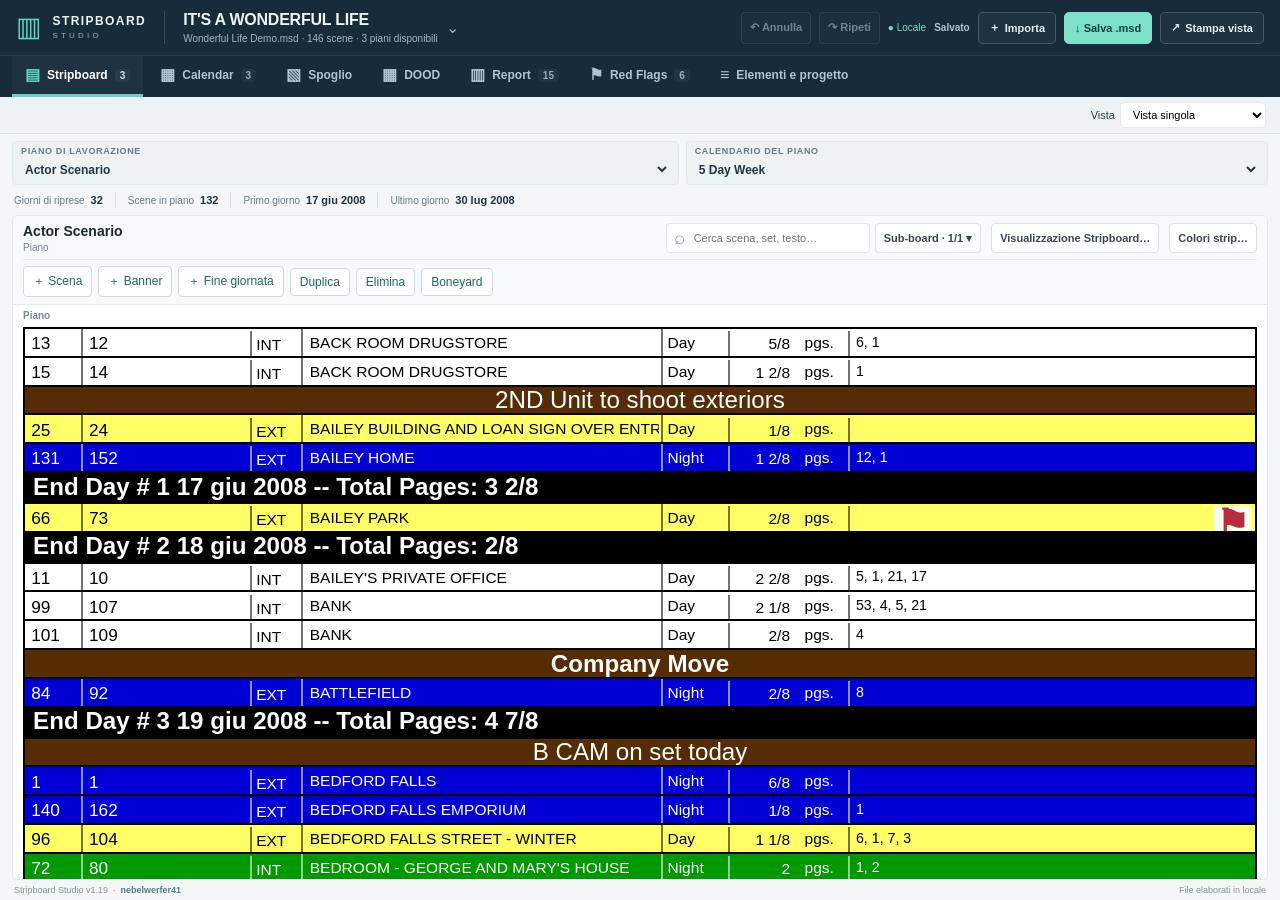
==== commit c453c0b2: "Release v1.19: print fitting, element management and confirmed global deletion" ====
--- a/index.html
+++ b/index.html
@@ -56,17 +56,12 @@
           <aside id="breakdownPreview" class="view breakdown-preview" aria-label="Anteprima Spoglio" hidden></aside>
           </div>
         </section>
-        <footer>Stripboard Studio v1.18 <span>·</span> <a href="https://github.com/nebelwerfer41" target="_blank" rel="noopener noreferrer">nebelwerfer41</a><span class="footer-local">File elaborati in locale</span></footer>
+        <footer>Stripboard Studio v1.19 <span>·</span> <a href="https://github.com/nebelwerfer41" target="_blank" rel="noopener noreferrer">nebelwerfer41</a><span class="footer-local">File elaborati in locale</span></footer>
       </div>
     </main>
   </div>
   <div id="displayOptions" hidden><div class="options-row">
           <div class="control" id="layoutControl"><label for="layoutSelect" id="layoutLabel">LAYOUT STRIPBOARD</label><select id="layoutSelect"></select></div>
-          <div id="boardFieldPicker" hidden></div>
-          <section class="print-options" id="printOptions" aria-label="Opzioni di visualizzazione e stampa stripboard">
-            <label><input id="printHeader" type="checkbox"> Header di stampa</label>
-            <label id="colorSwitch"><input id="blackWhite" type="checkbox"> Bianco e nero</label>
-          </section>
           <section class="report-options" id="reportOptions" aria-label="Parametri generali del report" hidden>
             <label title="Separate records with a line"><input id="reportSeparateRecords" type="checkbox"> Separa record con una linea</label>
           </section>
@@ -74,6 +69,7 @@
             <label><input id="hideBanners" type="checkbox"> Nascondi banner</label>
             <label><input id="hideDayBreaks" type="checkbox"> Nascondi fine giornata</label>
           </section>
+          <div id="boardFieldPicker" hidden></div>
         </div></div>
   <dialog class="studio-overlay" id="moveDialog" aria-labelledby="moveTitle"><form method="dialog" id="moveForm"><h2 id="moveTitle">Sposta strip</h2><p id="moveSource"></p><label for="moveGroup">Destinazione</label><select id="moveGroup"></select><label for="movePosition">Posizione</label><select id="movePosition"></select><div class="dialog-actions"><button value="cancel" type="submit">Annulla</button><button value="move" type="submit">Sposta</button></div></form></dialog>
   <script type="module" src="assets/app.js"></script>
--- a/assets/workspace-ui.css
+++ b/assets/workspace-ui.css
@@ -56,3 +56,44 @@
  .view-editing-actions{flex-wrap:nowrap;overflow-x:auto;scrollbar-width:thin;gap:4px}
  .view-editing-actions button{flex:none;font-size:11px;padding:5px 6px;white-space:nowrap}
 }
+
+/* Compact color matrix and legible grouped field choices. */
+.strip-colors-overlay .overlay-header{padding-bottom:7px;margin-bottom:8px}.strip-colors-overlay .overlay-help{margin:5px 0}
+.strip-colors-overlay .color-matrix button{height:25px;padding:3px 5px}.strip-colors-overlay .color-matrix input{padding:4px!important}
+.strip-colors-overlay .color-edit-controls{margin:8px 0;gap:12px}.strip-colors-overlay .color-special-settings fieldset{padding:6px 9px}
+.strip-colors-overlay .dialog-actions{margin-top:9px}
+.studio-overlay .strip-fields-picker{grid-template-columns:repeat(3,minmax(0,1fr));gap:6px 12px;padding:12px}
+.studio-overlay .strip-fields-picker label{margin:0;padding:5px 7px;border-radius:4px;background:#f2f6f7;font-size:12px;min-height:30px}
+.studio-overlay .strip-fields-picker input{flex:none;margin:0;accent-color:#167f70}
+@media(max-width:620px){.studio-overlay .strip-fields-picker{grid-template-columns:repeat(2,minmax(0,1fr));gap:4px;padding:8px}.studio-overlay .strip-fields-picker label{font-size:11px;padding:4px}}
+.catalog-editor.studio-overlay{width:min(920px,calc(100vw - 24px))}
+.catalog-editor .catalog-name{display:flex;flex-direction:column;gap:6px;font-size:14px;font-weight:600}.catalog-name input{width:100%;font-size:16px!important}
+.catalog-editor-tabs{display:flex;gap:5px;border-bottom:1px solid #d6e2e6;overflow-x:auto;margin:14px 0 12px}
+.catalog-editor-tabs button{flex:none;background:none;border:0;padding:10px 8px;color:#296575;font-size:13px;cursor:pointer;border-bottom:3px solid transparent}
+.catalog-editor-tabs button[aria-selected=true]{font-weight:700;border-bottom-color:#78b650;color:#16665b}
+.catalog-editor [data-catalog-section]{min-height:150px}.catalog-option-grid,.catalog-property-values{display:grid;grid-template-columns:repeat(2,minmax(0,1fr));gap:12px 20px}
+.catalog-editor .catalog-check{display:flex;flex-direction:row;align-items:center;gap:8px}.catalog-check input{width:16px;height:16px;min-width:16px;margin:0;accent-color:#167f70}
+.catalog-identity{display:grid;grid-template-columns:130px minmax(140px,1fr) auto auto;gap:12px;align-items:center}
+.catalog-identity>label,.catalog-property-values>label{display:flex;gap:5px;flex-direction:column}
+.catalog-editor textarea{width:100%;resize:vertical}.catalog-link-list{max-height:230px;overflow:auto;margin-top:8px}.catalog-link-list>div:nth-child(even){background:#f3f7f8}
+.schema-row{display:grid;grid-template-columns:minmax(80px,1fr) 130px 30px 30px 30px;align-items:center;gap:6px;padding:8px 0;border-bottom:1px solid #e1e9ec}.catalog-editor button[data-schema-add]{margin:5px 0}
+.schema-row button,.catalog-editor button[data-schema-add]{border:1px solid #c6d6dc;background:#fff;color:#21675f;border-radius:4px;min-height:30px}
+.usage-summary{display:grid;grid-template-columns:max-content 1fr;gap:8px 16px}.usage-summary dd{margin:0}.catalog-editor .dialog-actions>[data-catalog-delete]{margin-right:auto;color:#a32626}
+.catalog-groups{display:flex;gap:4px;margin-bottom:8px}.catalog-groups button{width:auto!important;padding:5px!important;border-bottom:2px solid transparent!important}.catalog-groups button[aria-pressed=true]{border-bottom-color:#78b650!important;font-weight:700}
+.element-catalog{min-width:780px}.element-catalog td:nth-child(n+4):nth-child(-n+7){white-space:nowrap}.element-catalog td:nth-child(2){min-width:70px}.element-catalog td:nth-child(3){min-width:160px}
+.red-flag-entry{padding:12px 0}.flag-category-control{display:flex;gap:10px;align-items:center;max-width:350px;margin-bottom:12px}.flag-category-control select{flex:1;min-width:0}
+.red-flag-panels{display:grid;grid-template-columns:1fr 1fr 1fr;gap:18px}.flag-selection-heading{display:flex;justify-content:space-between;align-items:center;font-size:12px;gap:6px;margin-bottom:10px}
+.red-flag-entry button,.flag-results button{border:1px solid #c9d9df;border-radius:4px;background:#fff;color:#21675f;cursor:pointer;padding:6px 9px;font:inherit;font-size:12px}
+.flag-element-scroll{height:270px;overflow:auto;border:1px solid #d7e3e7}.flag-element-scroll th{position:sticky;top:0;background:#fff}.flag-element-scroll .flag-table{min-width:100%}
+.flag-table input[type=checkbox]{width:16px;height:16px;accent-color:#167f70}.flag-table tr.selected{background:#fff8c5}
+.flag-date-toolbar{display:flex;gap:7px;justify-content:center;margin-bottom:8px}.flag-date-toolbar input{min-width:0;max-width:150px}
+.flag-date-grid{display:grid;grid-template-columns:repeat(7,minmax(0,1fr));border:1px solid #d4e0e5}.flag-date-grid b{font-size:11px;text-align:center;padding:6px}
+.flag-date-grid button{border:1px solid #e0e8eb;border-radius:0;min-height:38px;font-size:12px}.flag-date-grid button.selected{background:#167f70;color:#fff}
+.flag-entry-form label{display:flex;flex-direction:column;gap:6px;margin:0 0 12px}.flag-entry-form textarea{width:100%;resize:vertical}.flag-entry-form>[data-flag-add]{width:100%;background:#167f70;color:#fff;padding:9px}
+.flag-entry-form [role=alert]{color:#a32626;font-size:12px}.flag-mark{color:#e3312e}.flag-results-toolbar{display:flex;align-items:center;gap:9px;padding:12px 0;border-top:1px solid #d4e0e5}.flag-results-toolbar label{margin-left:auto}
+@media(max-width:950px){.red-flag-panels{grid-template-columns:1fr 1fr}.flag-entry-form{grid-column:1/-1}.flag-entry-form textarea{min-height:60px}.catalog-identity{grid-template-columns:1fr 1fr}.catalog-option-grid{grid-template-columns:1fr 1fr}}
+@media(max-width:620px){.catalog-option-grid,.catalog-property-values{grid-template-columns:1fr}.schema-row{grid-template-columns:minmax(70px,1fr) 90px 25px 25px 25px;gap:3px}.catalog-identity{gap:8px}.red-flag-panels{grid-template-columns:1fr;gap:14px}.flag-entry-form{grid-column:auto}.flag-element-scroll{height:180px}.flag-results-toolbar{flex-wrap:wrap}.flag-results-toolbar label{margin-left:0}.catalog-editor-tabs button{font-size:12px}}
+@media print{.red-flag-entry,.flag-results-toolbar,.flag-results button,.flag-results input[type=checkbox]{display:none!important}}
+.red-flag-entry select,.red-flag-entry input[type=month],.red-flag-entry textarea,.flag-results-toolbar select{border:1px solid #c3d4db;border-radius:4px;padding:7px;background:#fff;color:#28414f;font:inherit;font-size:12px}
+.flag-results .flag-table th button{padding:0;border:0;background:transparent;color:inherit;font-weight:700}
+.studio-overlay [data-delete-confirm],.studio-overlay [data-catalog-delete-confirm],.studio-overlay [data-flag-delete-confirm]{background:#b43431!important;border-color:#b43431!important;color:#fff!important}
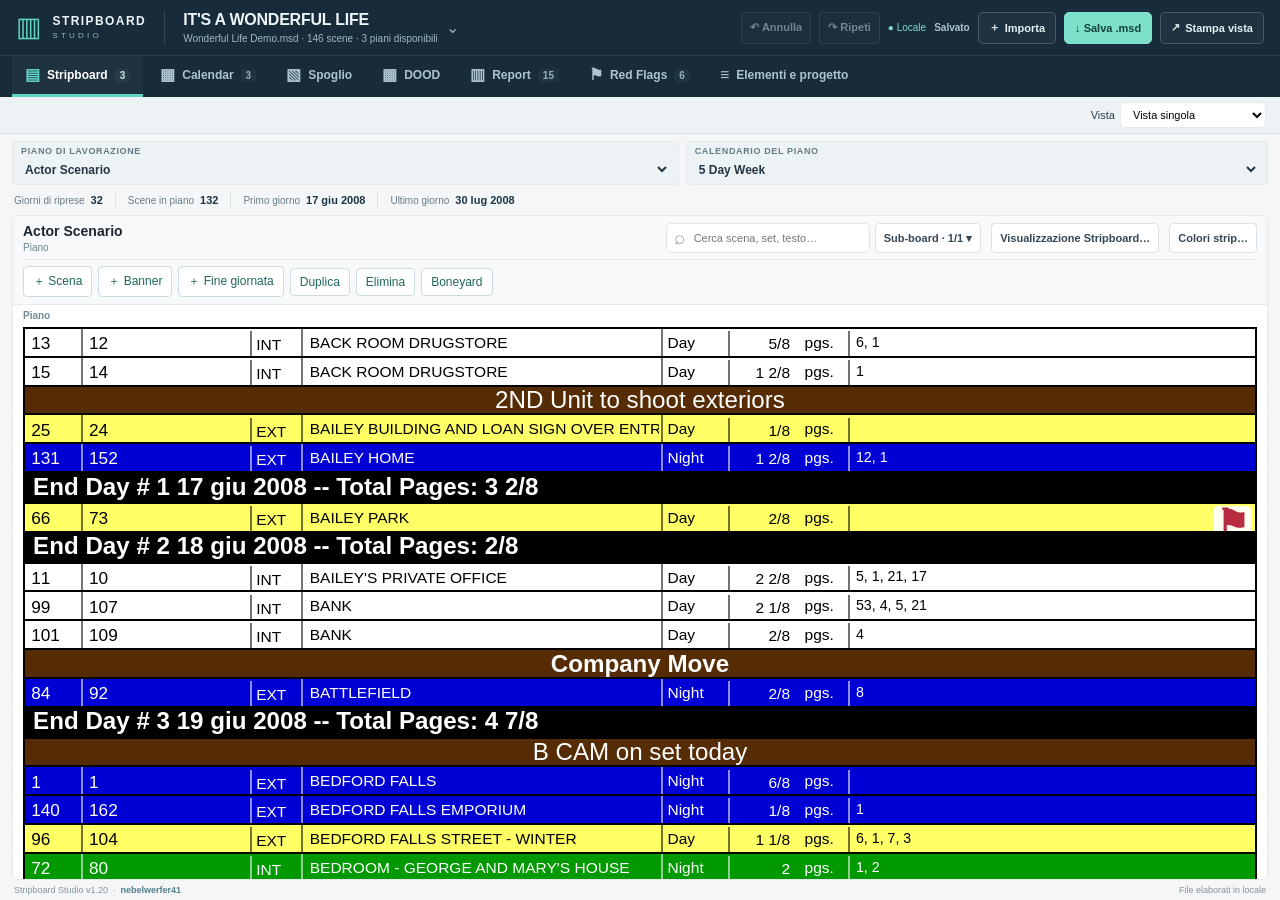
==== commit c26b873e: "Release v1.20: searchable scene dropdowns and single built-in values" ====
--- a/index.html
+++ b/index.html
@@ -56,7 +56,7 @@
           <aside id="breakdownPreview" class="view breakdown-preview" aria-label="Anteprima Spoglio" hidden></aside>
           </div>
         </section>
-        <footer>Stripboard Studio v1.19 <span>·</span> <a href="https://github.com/nebelwerfer41" target="_blank" rel="noopener noreferrer">nebelwerfer41</a><span class="footer-local">File elaborati in locale</span></footer>
+        <footer>Stripboard Studio v1.20 <span>·</span> <a href="https://github.com/nebelwerfer41" target="_blank" rel="noopener noreferrer">nebelwerfer41</a><span class="footer-local">File elaborati in locale</span></footer>
       </div>
     </main>
   </div>
--- a/assets/workspace-ui.css
+++ b/assets/workspace-ui.css
@@ -97,3 +97,24 @@
 .red-flag-entry select,.red-flag-entry input[type=month],.red-flag-entry textarea,.flag-results-toolbar select{border:1px solid #c3d4db;border-radius:4px;padding:7px;background:#fff;color:#28414f;font:inherit;font-size:12px}
 .flag-results .flag-table th button{padding:0;border:0;background:transparent;color:inherit;font-weight:700}
 .studio-overlay [data-delete-confirm],.studio-overlay [data-catalog-delete-confirm],.studio-overlay [data-flag-delete-confirm]{background:#b43431!important;border-color:#b43431!important;color:#fff!important}
+/* Shared searchable combobox for scalar fields and category requirements. */
+.scene-choice-control{position:relative;display:flex;align-items:stretch;min-width:0;width:100%;border:1px solid #c2d4dc;border-radius:4px;background:#fff;box-sizing:border-box}
+.inline-scene-fields .scene-choice-control input,.breakdown-category .scene-choice-control input,.document-editor .scene-choice-control input{flex:1;width:0;min-width:0;border:0;border-radius:4px;padding:5px 7px;margin:0;background:transparent;font:inherit;color:#28414f;box-sizing:border-box}
+.scene-choice-control input:focus{outline:none}.scene-choice-control:focus-within{outline:2px solid #78b9ac;outline-offset:1px}
+.scene-choice-control button{flex:none;width:25px;padding:0;border:0;background:transparent;color:#43778e;border-radius:0;font-size:15px;cursor:pointer}
+.scene-choice-control button[hidden]{display:none!important}.scene-choice-control button:hover{background:#e8f2f5}
+.breakdown-category>.scene-choice-control{width:calc(100% - 18px);margin:9px;min-height:30px;font-size:12px}
+.category-quantity-heading{text-align:right;margin:0 11px 5px;font-size:9px;text-transform:uppercase;color:#738993;letter-spacing:.03em}
+.inline-scene .breakdown-element input.daily-quantity-check{width:16px;height:16px;min-width:16px;accent-color:#167f70;padding:0;margin:0 4px}
+.scene-choice-popup{position:fixed;z-index:2000;display:flex;flex-direction:column;background:#fff;border:1px solid #92bfce;border-radius:4px;box-shadow:0 4px 15px #17354035;box-sizing:border-box;overflow:hidden;color:#233c49;font-size:13px}
+.scene-choice-popup[hidden]{display:none!important}.scene-choice-list{overflow:auto;min-height:0;overscroll-behavior:contain}
+.scene-choice-option{border-bottom:1px solid #e7edef}.scene-choice-option.chosen{background:#fffbd4}.scene-choice-option.highlighted{background:#fff8bb}
+.scene-choice-option>button{display:block;width:100%;text-align:left;padding:10px 12px;min-height:38px;border:0;background:transparent;color:inherit;font:inherit;cursor:pointer;overflow-wrap:anywhere}
+.scene-choice-option>label{display:flex;align-items:center;gap:8px;margin:0;padding:9px 12px;min-height:38px;box-sizing:border-box;cursor:pointer}
+.scene-choice-option input[type=checkbox]{flex:none;width:16px;height:16px;accent-color:#167f70;margin:0}
+.scene-choice-option .scene-choice-add{color:#157b9a;font-weight:600}.scene-choice-empty{font-size:12px;padding:9px 12px;margin:0}
+@media(max-width:620px){.inline-scene-fields .scene-choice-control input,.breakdown-category .scene-choice-control input{font-size:16px;min-height:36px}.scene-choice-control button{width:29px}.scene-choice-popup{font-size:14px}.scene-choice-option>button,.scene-choice-option>label{min-height:42px}.scene-choice-control input{touch-action:manipulation}}
+@media print{.scene-choice-popup{display:none!important}}
+.inline-scene .breakdown-categories{grid-template-columns:repeat(auto-fit,minmax(min(270px,100%),1fr));gap:12px;align-items:start}
+.inline-scene .breakdown-element{flex-wrap:nowrap;gap:7px;align-items:center}.inline-scene .breakdown-element strong{flex:1;min-width:0;overflow-wrap:anywhere}
+.inline-scene .breakdown-element input[type=number]{flex:none;width:43px}.inline-scene .breakdown-element>button{flex:none;width:18px;padding:0}
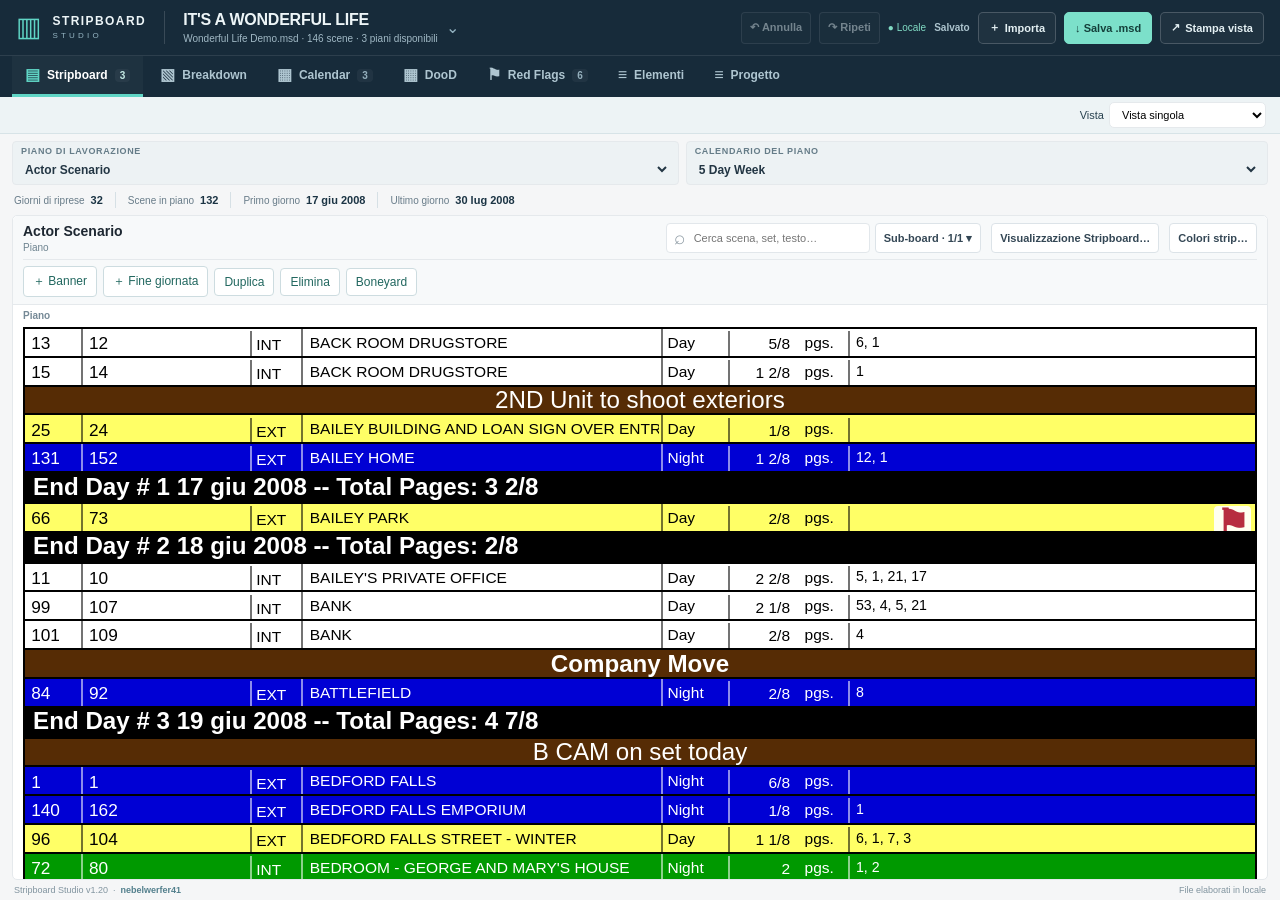
==== commit 7a3d184b: "Refine Breakdown navigation and separate project and element tools" ====
--- a/index.html
+++ b/index.html
@@ -26,14 +26,14 @@
       </div>
       <nav class="primary-nav" aria-label="Navigazione principale">
         <button class="nav active" id="boardNav" title="Durante un drag, tieni la strip qui per aprire la Stripboard" type="button" aria-current="page"><span aria-hidden="true">▤</span> Stripboard <em id="boardCount">—</em></button>
+        <button class="nav" id="breakdownNav" type="button"><span aria-hidden="true">▧</span> Breakdown</button>
         <button class="nav" id="calendarNav" title="Durante un drag, tieni la strip qui per aprire Calendar" type="button"><span aria-hidden="true">▦</span> Calendar <em id="calendarCount">—</em></button>
-        <button class="nav" id="breakdownNav" type="button"><span aria-hidden="true">▧</span> Spoglio</button>
-        <button class="nav" id="doodNav" type="button"><span aria-hidden="true">▦</span> DOOD</button>
-        <button class="nav" id="reportNav" type="button"><span aria-hidden="true">▥</span> Report <em id="reportCount">—</em></button>
+        <button class="nav" id="doodNav" type="button"><span aria-hidden="true">▦</span> DooD</button>
         <button class="nav" id="redFlagNav" type="button" title="Red Flag Entry"><span aria-hidden="true">⚑</span> Red Flags <em id="redFlagCount">—</em></button>
-        <button class="nav" id="dataNav" type="button" title="Dettagli progetto ed elementi"><span aria-hidden="true">≡</span> Elementi e progetto</button>
+        <button class="nav" id="dataNav" type="button" title="Elementi e categorie"><span aria-hidden="true">≡</span> Elementi</button>
+        <button class="nav" id="projectNav" type="button"><span aria-hidden="true">≡</span> Progetto</button>
       </nav>
-    <div class="workspace-toolbar" id="workspaceToolbar"><button type="button" id="previewButton" aria-expanded="false">Spoglio</button><label id="workspaceLayoutControl">Vista <select id="workspaceLayout"><option value="single">Vista singola</option><option value="board-breakdown">Stripboard + Spoglio</option><option value="calendar-breakdown">Calendar + Spoglio</option><option value="calendar-board">Calendar + Stripboard</option></select></label></div></header>
+    <div class="workspace-toolbar" id="workspaceToolbar"><button type="button" id="previewButton" aria-expanded="false">Breakdown</button><label id="workspaceLayoutControl">Vista <select id="workspaceLayout"><option value="single">Vista singola</option><option value="board-breakdown">Stripboard + Breakdown</option><option value="calendar-breakdown">Calendar + Breakdown</option><option value="calendar-board">Calendar + Stripboard</option></select></label></div></header>
     <main class="main">
       <div class="page">
         <div id="status" class="status" hidden></div>
@@ -52,8 +52,9 @@
           <div id="calendarView" class="view" hidden></div>
           <div id="redFlagView" class="view" hidden></div>
           <div id="dataView" class="view" hidden></div>
+          <div id="projectView" class="view" hidden><div class="inline-category-tools"><button id="reportNav" type="button">Report <em id="reportCount">—</em></button></div><div id="productionInfo"></div></div>
           <div id="workspaceSplitter" class="workspace-splitter" role="separator" aria-label="Ridimensiona pannelli" aria-orientation="vertical" aria-valuemin="25" aria-valuemax="75" aria-valuenow="55" tabindex="0" hidden></div>
-          <aside id="breakdownPreview" class="view breakdown-preview" aria-label="Anteprima Spoglio" hidden></aside>
+          <aside id="breakdownPreview" class="view breakdown-preview" aria-label="Anteprima Breakdown" hidden></aside>
           </div>
         </section>
         <footer>Stripboard Studio v1.20 <span>·</span> <a href="https://github.com/nebelwerfer41" target="_blank" rel="noopener noreferrer">nebelwerfer41</a><span class="footer-local">File elaborati in locale</span></footer>
--- a/assets/document-editor.css
+++ b/assets/document-editor.css
@@ -75,3 +75,14 @@
 }
 @media(max-width:620px){.inline-scene-fields .scene-field input,.inline-scene-fields .scene-field textarea{font-size:16px;min-height:36px;line-height:22px}.inline-scene-fields .scene-field>span{padding-top:10px}.inline-scene-fields .scene-field output{font-size:14px;min-height:36px;box-sizing:border-box;padding:8px}.inline-scene-fields .scene-field,.document-editor .inline-scene-fields .scene-field{grid-column:span 6}.inline-scene-fields .scene-field-wide,.document-editor .inline-scene-fields .scene-field-wide{grid-column:1/-1}}
 @media print{.scene-color-options{display:none!important}.inline-scene-fields .scene-field output{border:0;padding:0;background:transparent}}
+
+.breakdown-quick-add{display:flex;align-items:end;gap:10px;flex-wrap:wrap;margin:12px 0}.breakdown-quick-add>.inline-field,.breakdown-quick-add>[data-quick-category]{flex:1 1 280px;max-width:420px;min-width:0}.breakdown-quick-add .inline-field{margin:0}.breakdown-quick-add .scene-choice-control input{min-width:0;font-size:13px;padding:6px 8px;min-height:32px}.breakdown-quick-add>[hidden]{display:none!important}.breakdown-quick-add>button{padding:7px 10px;border:1px solid #d0dddf;border-radius:4px;background:#fff;color:#21675f;cursor:pointer}
+@media(max-width:620px){.breakdown-quick-add .scene-choice-control input{font-size:16px;min-height:36px}}
+@media print{.breakdown-quick-add{display:none!important}}
+
+.breakdown-navigation{display:flex;align-items:center;justify-content:flex-end;flex-wrap:wrap;gap:5px}
+.breakdown-navigation .breakdown-new-scene{width:auto;padding:6px 10px;font-size:12px;white-space:nowrap;color:#fff;background:#167f70;border-color:#167f70}
+.catalog-link-list>button{display:block;width:100%;padding:8px;text-align:left;border:0;border-bottom:1px solid #dde7e9;background:white;color:#21675f;cursor:pointer}
+.catalog-link-list>p,[data-linked-selected]>p{font-size:12px;color:#627986}
+.inline-scene .breakdown-element input[hidden]{display:none!important}
+@media(max-width:620px){.breakdown-header{flex-wrap:wrap}.breakdown-navigation{flex:1 1 100%;justify-content:flex-end}.breakdown-navigation .breakdown-new-scene{margin-right:auto;min-height:36px}}
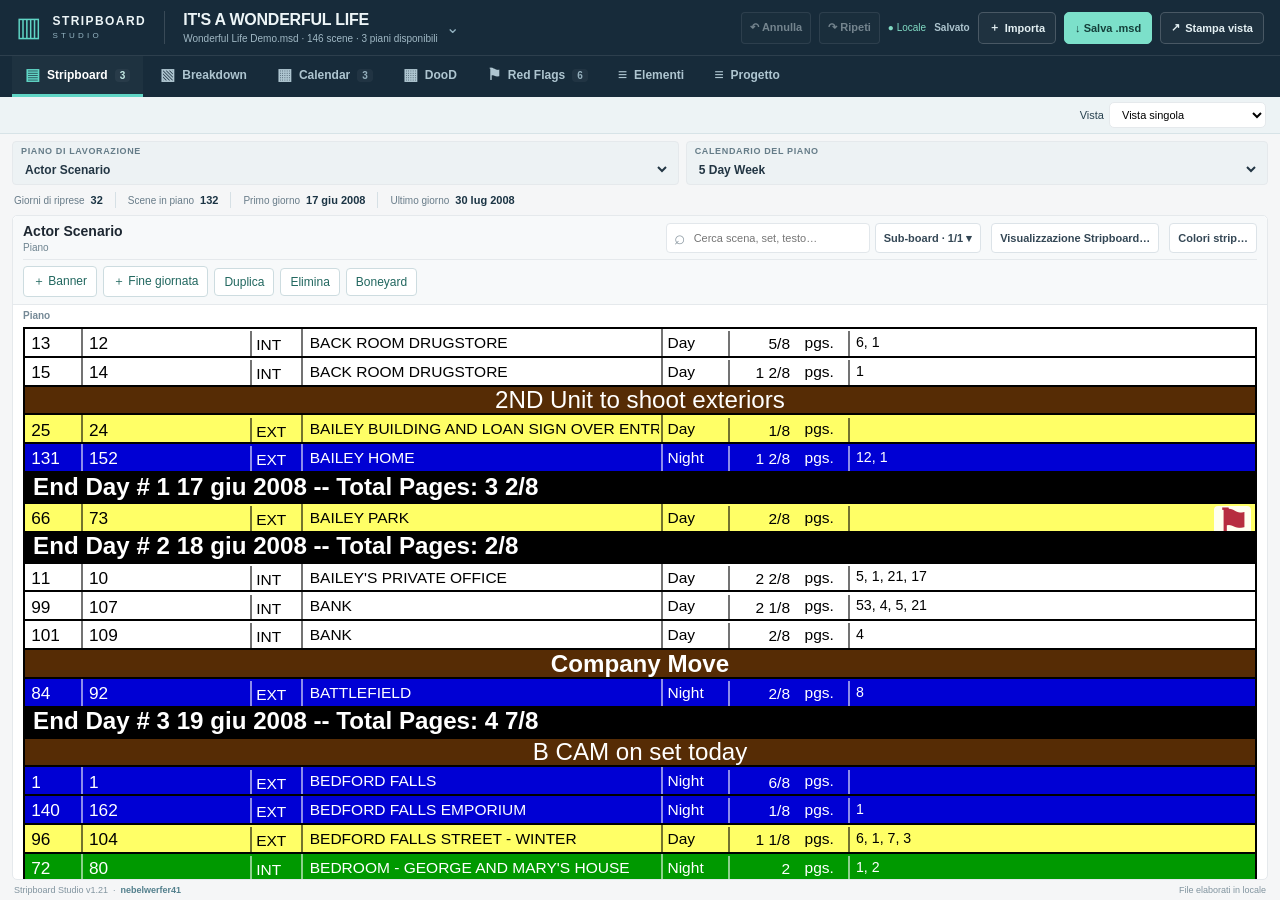
==== commit d30df684: "Release v1.21: Breakdown navigation and organized project tools" ====
--- a/index.html
+++ b/index.html
@@ -57,7 +57,7 @@
           <aside id="breakdownPreview" class="view breakdown-preview" aria-label="Anteprima Breakdown" hidden></aside>
           </div>
         </section>
-        <footer>Stripboard Studio v1.20 <span>·</span> <a href="https://github.com/nebelwerfer41" target="_blank" rel="noopener noreferrer">nebelwerfer41</a><span class="footer-local">File elaborati in locale</span></footer>
+        <footer>Stripboard Studio v1.21 <span>·</span> <a href="https://github.com/nebelwerfer41" target="_blank" rel="noopener noreferrer">nebelwerfer41</a><span class="footer-local">File elaborati in locale</span></footer>
       </div>
     </main>
   </div>
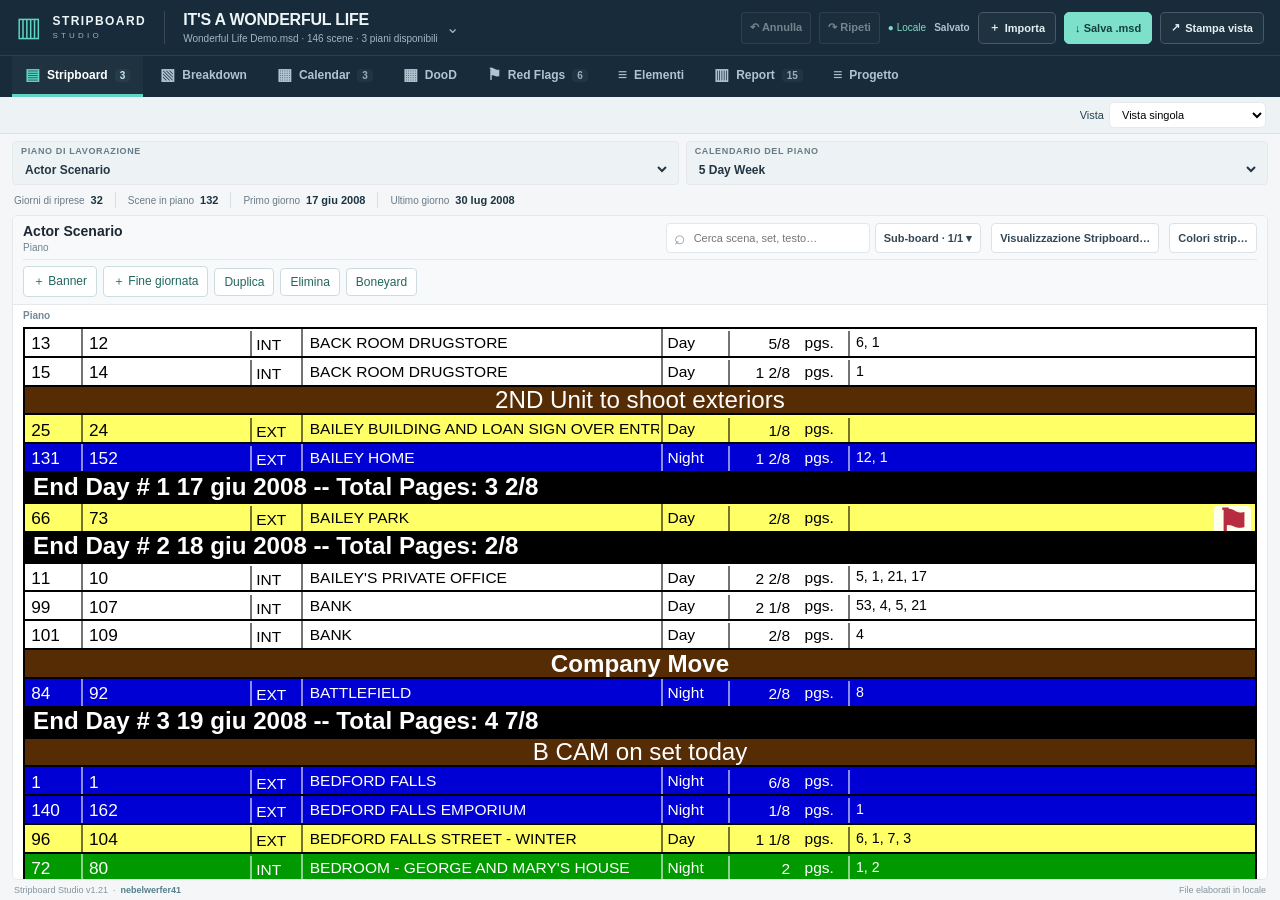
==== commit 6e9d7d37: "Improve large-project performance and edit Production Info inline" ====
--- a/index.html
+++ b/index.html
@@ -31,6 +31,7 @@
         <button class="nav" id="doodNav" type="button"><span aria-hidden="true">▦</span> DooD</button>
         <button class="nav" id="redFlagNav" type="button" title="Red Flag Entry"><span aria-hidden="true">⚑</span> Red Flags <em id="redFlagCount">—</em></button>
         <button class="nav" id="dataNav" type="button" title="Elementi e categorie"><span aria-hidden="true">≡</span> Elementi</button>
+        <button class="nav" id="reportNav" type="button"><span aria-hidden="true">▥</span> Report <em id="reportCount">—</em></button>
         <button class="nav" id="projectNav" type="button"><span aria-hidden="true">≡</span> Progetto</button>
       </nav>
     <div class="workspace-toolbar" id="workspaceToolbar"><button type="button" id="previewButton" aria-expanded="false">Breakdown</button><label id="workspaceLayoutControl">Vista <select id="workspaceLayout"><option value="single">Vista singola</option><option value="board-breakdown">Stripboard + Breakdown</option><option value="calendar-breakdown">Calendar + Breakdown</option><option value="calendar-board">Calendar + Stripboard</option></select></label></div></header>
@@ -52,7 +53,7 @@
           <div id="calendarView" class="view" hidden></div>
           <div id="redFlagView" class="view" hidden></div>
           <div id="dataView" class="view" hidden></div>
-          <div id="projectView" class="view" hidden><div class="inline-category-tools"><button id="reportNav" type="button">Report <em id="reportCount">—</em></button></div><div id="productionInfo"></div></div>
+          <div id="projectView" class="view" hidden><div id="productionInfo"></div></div>
           <div id="workspaceSplitter" class="workspace-splitter" role="separator" aria-label="Ridimensiona pannelli" aria-orientation="vertical" aria-valuemin="25" aria-valuemax="75" aria-valuenow="55" tabindex="0" hidden></div>
           <aside id="breakdownPreview" class="view breakdown-preview" aria-label="Anteprima Breakdown" hidden></aside>
           </div>
--- a/assets/style.css
+++ b/assets/style.css
@@ -1314,6 +1314,14 @@
 /* DOOD is a single operational projection; print pagination lives in the shared service. */
 #doodView{padding:0;display:flex;flex-direction:column;min-height:0;overflow:hidden}
 #doodView[hidden]{display:none}
+.dood-pagination{display:flex;align-items:center;flex-wrap:wrap;gap:6px;padding:5px 10px;border-bottom:1px solid #d9e1e5;font-size:12px}
+.dood-pagination small{color:#647680;margin-left:auto}
+.dood-page-group{display:inline-flex;align-items:center;gap:6px;white-space:nowrap}
+.dood-pagination button{padding:2px 8px}
+.dood-loading{padding:12px;color:#647680;font-size:13px}
+.dood-loading span{display:inline-block;width:11px;height:11px;margin-right:5px;border:2px solid currentColor;border-right-color:transparent;border-radius:50%;font-size:0;vertical-align:middle;animation:dood-loading-spin .8s linear infinite}
+@keyframes dood-loading-spin{to{transform:rotate(360deg)}}
+@media(prefers-reduced-motion:reduce){.dood-loading span{animation:none}}
 .dood-toolbar{display:flex;flex-wrap:wrap;gap:7px;align-items:center;padding:12px 16px;border-bottom:1px solid #d9e1e5;background:#f7fafb;font-size:12px}
 .dood-toolbar label,.dood-rule-controls label{display:flex;gap:5px;align-items:center}
 .dood-toolbar button,.dood-toolbar select,.dood-toolbar input,.dood-rule-controls select,.dood-rule-controls input,.dood-rule-controls button{font:inherit;min-height:29px;border:1px solid #c8d3d9;border-radius:4px;background:white;padding:4px 7px;color:#263943}
--- a/assets/workspace-ui.css
+++ b/assets/workspace-ui.css
@@ -108,6 +108,8 @@
 .inline-scene .breakdown-element input.daily-quantity-check{width:16px;height:16px;min-width:16px;accent-color:#167f70;padding:0;margin:0 4px}
 .scene-choice-popup{position:fixed;z-index:2000;display:flex;flex-direction:column;background:#fff;border:1px solid #92bfce;border-radius:4px;box-shadow:0 4px 15px #17354035;box-sizing:border-box;overflow:hidden;color:#233c49;font-size:13px}
 .scene-choice-popup[hidden]{display:none!important}.scene-choice-list{overflow:auto;min-height:0;overscroll-behavior:contain}
+.scene-choice-popup>[data-choice-more]{flex-shrink:0;width:100%;min-height:32px;border:0;border-top:1px solid #d9e1e5;background:#f3f8f9;color:#0c766a;font:inherit;cursor:pointer}
+.scene-choice-popup>[data-choice-more]:hover{background:#e4f0ee}
 .scene-choice-option{border-bottom:1px solid #e7edef}.scene-choice-option.chosen{background:#fffbd4}.scene-choice-option.highlighted{background:#fff8bb}
 .scene-choice-option>button{display:block;width:100%;text-align:left;padding:10px 12px;min-height:38px;border:0;background:transparent;color:inherit;font:inherit;cursor:pointer;overflow-wrap:anywhere}
 .scene-choice-option>label{display:flex;align-items:center;gap:8px;margin:0;padding:9px 12px;min-height:38px;box-sizing:border-box;cursor:pointer}
@@ -118,3 +120,15 @@
 .inline-scene .breakdown-categories{grid-template-columns:repeat(auto-fit,minmax(min(270px,100%),1fr));gap:12px;align-items:start}
 .inline-scene .breakdown-element{flex-wrap:nowrap;gap:7px;align-items:center}.inline-scene .breakdown-element strong{flex:1;min-width:0;overflow-wrap:anywhere}
 .inline-scene .breakdown-element input[type=number]{flex:none;width:43px}.inline-scene .breakdown-element>button{flex:none;width:18px;padding:0}
+
+/* Production Info is edited directly, using the workspace field controls. */
+.production-info-panel{padding:20px;max-width:1400px;margin:0 auto;color:#28414f}
+.production-edit-fields{display:grid;grid-template-columns:repeat(2,minmax(0,1fr));gap:16px 28px}
+.production-edit-fields .production-field{display:grid;grid-template-columns:140px minmax(0,1fr);align-items:start;gap:8px;margin:0;min-width:0}
+.production-field>span{padding-top:9px;font-size:11px;color:#627986}
+.production-field input,.production-field select,.production-field textarea{min-height:32px;padding:6px 8px;font:inherit;font-size:13px;box-sizing:border-box;width:100%;min-width:0;border:1px solid #d4dfe3;border-radius:4px;background:#fff;color:#28414f}
+.production-field select:focus{outline:2px solid #78b9ac;outline-offset:1px}
+.production-field textarea{resize:vertical;min-height:72px}
+.production-field [aria-invalid=true]{border-color:#a32626}
+@media(max-width:900px){.production-edit-fields{gap:12px 18px}.production-edit-fields .production-field{grid-template-columns:110px minmax(0,1fr)}}
+@media(max-width:620px){.production-info-panel{padding:12px}.production-edit-fields{grid-template-columns:1fr;gap:12px}.production-edit-fields .production-field{grid-template-columns:1fr;gap:4px}.production-field>span{padding-top:0}.production-field input,.production-field select,.production-field textarea{font-size:16px;min-height:36px}}
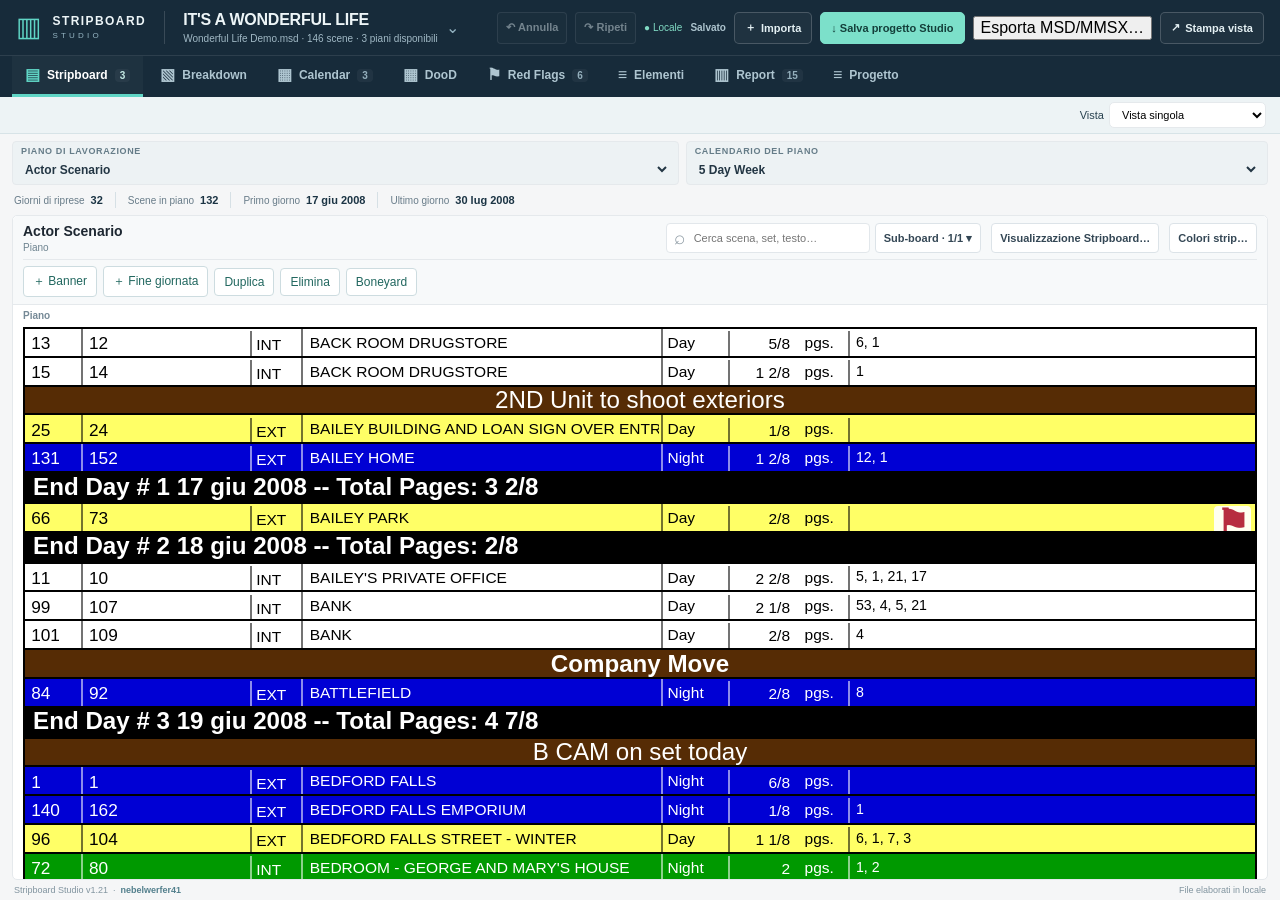
==== commit 2ee74d8c: "Consolidate Studio persistence and native quantity exports Save the complete common model and source" ====
--- a/index.html
+++ b/index.html
@@ -22,7 +22,7 @@
       <div class="topbar">
         <div class="brand" aria-label="Stripboard Studio"><span class="brand-mark" aria-hidden="true">▥</span><span><strong>STRIPBOARD</strong><small>STUDIO</small></span></div>
         <details class="project-heading"><summary><div><h1 id="projectTitle">Stripboard Studio</h1><p id="projectSubtitle">Caricamento del progetto…</p></div><span aria-hidden="true">⌄</span></summary><div class="project-menu"><div class="control" id="projectControl"><label for="projectSelect">PROGETTO</label><select id="projectSelect"><option value="wonderful">Wonderful Life</option></select></div><button id="newDocumentButton" type="button">＋ Nuovo progetto</button></div></details>
-        <div class="top-actions"><button id="undoMoveButton" class="subtle-button" type="button" disabled aria-label="Annulla" title="Annulla l’ultima modifica">↶ Annulla</button><button id="redoMoveButton" class="subtle-button" type="button" disabled aria-label="Ripeti" title="Ripristina l’ultima modifica annullata">↷ Ripeti</button><span class="local-badge" title="File elaborati in locale">● Locale</span><span id="dirtyIndicator" role="status">Salvato</span><label class="upload" tabindex="0" role="button" aria-label="Importa un progetto .msd, .mmsx o .studio.json"><input id="fileInput" type="file" accept=".msd,.mmsx,.studio.json">＋ <span>Importa</span></label><button id="saveButton" type="button">↓ Salva .msd</button><button id="printButton" class="print-button" aria-label="Stampa vista" title="Stampa vista" type="button">↗ <span>Stampa vista</span></button></div>
+        <div class="top-actions"><button id="undoMoveButton" class="subtle-button" type="button" disabled aria-label="Annulla" title="Annulla l’ultima modifica">↶ Annulla</button><button id="redoMoveButton" class="subtle-button" type="button" disabled aria-label="Ripeti" title="Ripristina l’ultima modifica annullata">↷ Ripeti</button><span class="local-badge" title="File elaborati in locale">● Locale</span><span id="dirtyIndicator" role="status">Salvato</span><label class="upload" tabindex="0" role="button" aria-label="Importa un progetto .msd, .mmsx o .studio.json"><input id="fileInput" type="file" accept=".msd,.mmsx,.studio.json">＋ <span>Importa</span></label><button id="saveButton" type="button">↓ Salva progetto Studio</button><button id="exportButton" type="button">Esporta MSD/MMSX…</button><button id="printButton" class="print-button" aria-label="Stampa vista" title="Stampa vista" type="button">↗ <span>Stampa vista</span></button></div>
       </div>
       <nav class="primary-nav" aria-label="Navigazione principale">
         <button class="nav active" id="boardNav" title="Durante un drag, tieni la strip qui per aprire la Stripboard" type="button" aria-current="page"><span aria-hidden="true">▤</span> Stripboard <em id="boardCount">—</em></button>
@@ -75,5 +75,6 @@
         </div></div>
   <dialog class="studio-overlay" id="moveDialog" aria-labelledby="moveTitle"><form method="dialog" id="moveForm"><h2 id="moveTitle">Sposta strip</h2><p id="moveSource"></p><label for="moveGroup">Destinazione</label><select id="moveGroup"></select><label for="movePosition">Posizione</label><select id="movePosition"></select><div class="dialog-actions"><button value="cancel" type="submit">Annulla</button><button value="move" type="submit">Sposta</button></div></form></dialog>
   <script type="module" src="assets/app.js"></script>
+<dialog id="exportDialog" aria-labelledby="exportTitle"><h2 id="exportTitle">Compatibilità dell’esportazione</h2><label>Formato destinazione <select id="exportFormat"><option value="msd">MSD · MMS6</option><option value="mmsx">MMSX · MMS10</option></select></label><label>Sistema quantità <select id="exportQuantityMode"><option value="project">Come nel progetto</option><option value="explicit">MMS10 · quantità per scena</option><option value="name">MMS6 · quantità dal nome</option></select></label><label>Nomi quantità MSD <select id="exportQuantityStyle"><option value="">Come nel progetto</option><option value="suffix">Nome (quantità)</option><option value="prefix">quantità Nome</option></select></label><pre id="exportReport" style="white-space:pre-wrap;max-height:55vh;overflow:auto"></pre><label id="exportLossLabel"><input type="checkbox" id="exportAcceptLoss"> Confermo le trasformazioni e le perdite elencate</label><div><button id="exportCancel" type="button">Annulla</button><button id="exportConfirm" type="button">Esporta</button></div></dialog>
 </body>
 </html>
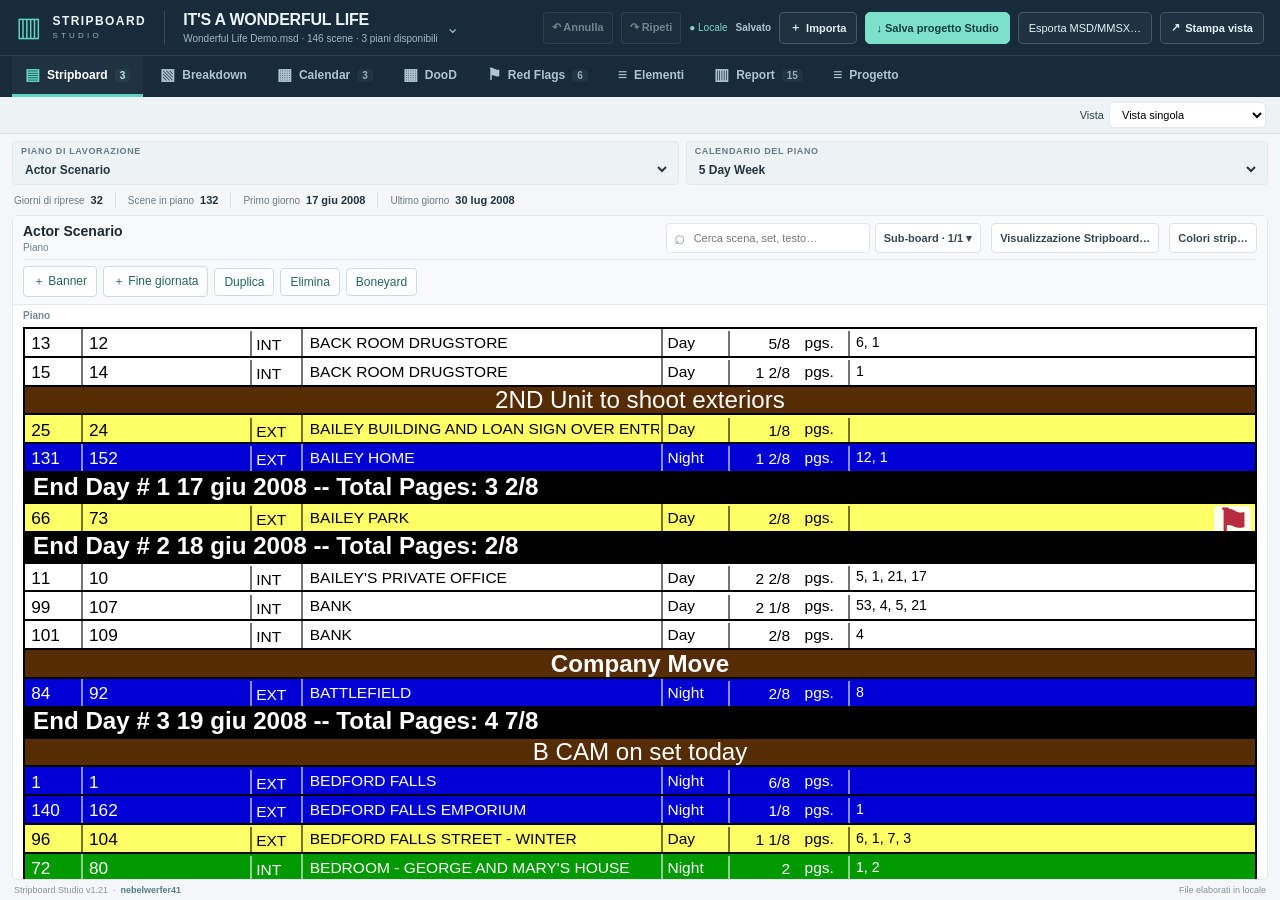
==== commit 999e9890: "Integrate export review and quantity controls with Studio UI" ====
--- a/index.html
+++ b/index.html
@@ -22,7 +22,7 @@
       <div class="topbar">
         <div class="brand" aria-label="Stripboard Studio"><span class="brand-mark" aria-hidden="true">▥</span><span><strong>STRIPBOARD</strong><small>STUDIO</small></span></div>
         <details class="project-heading"><summary><div><h1 id="projectTitle">Stripboard Studio</h1><p id="projectSubtitle">Caricamento del progetto…</p></div><span aria-hidden="true">⌄</span></summary><div class="project-menu"><div class="control" id="projectControl"><label for="projectSelect">PROGETTO</label><select id="projectSelect"><option value="wonderful">Wonderful Life</option></select></div><button id="newDocumentButton" type="button">＋ Nuovo progetto</button></div></details>
-        <div class="top-actions"><button id="undoMoveButton" class="subtle-button" type="button" disabled aria-label="Annulla" title="Annulla l’ultima modifica">↶ Annulla</button><button id="redoMoveButton" class="subtle-button" type="button" disabled aria-label="Ripeti" title="Ripristina l’ultima modifica annullata">↷ Ripeti</button><span class="local-badge" title="File elaborati in locale">● Locale</span><span id="dirtyIndicator" role="status">Salvato</span><label class="upload" tabindex="0" role="button" aria-label="Importa un progetto .msd, .mmsx o .studio.json"><input id="fileInput" type="file" accept=".msd,.mmsx,.studio.json">＋ <span>Importa</span></label><button id="saveButton" type="button">↓ Salva progetto Studio</button><button id="exportButton" type="button">Esporta MSD/MMSX…</button><button id="printButton" class="print-button" aria-label="Stampa vista" title="Stampa vista" type="button">↗ <span>Stampa vista</span></button></div>
+        <div class="top-actions"><button id="undoMoveButton" class="subtle-button" type="button" disabled aria-label="Annulla" title="Annulla l’ultima modifica">↶ Annulla</button><button id="redoMoveButton" class="subtle-button" type="button" disabled aria-label="Ripeti" title="Ripristina l’ultima modifica annullata">↷ Ripeti</button><span class="local-badge" title="File elaborati in locale">● Locale</span><span id="dirtyIndicator" role="status">Salvato</span><label class="upload" tabindex="0" role="button" aria-label="Importa un progetto .msd, .mmsx o .studio.json"><input id="fileInput" type="file" accept=".msd,.mmsx,.studio.json">＋ <span>Importa</span></label><button id="saveButton" title="Salva tutto il progetto in un file .studio.json" type="button">↓ Salva progetto Studio</button><button id="exportButton" title="Crea una copia MSD o MMSX per Movie Magic Scheduling" type="button">Esporta MSD/MMSX…</button><button id="printButton" class="print-button" aria-label="Stampa vista" title="Stampa vista" type="button">↗ <span>Stampa vista</span></button></div>
       </div>
       <nav class="primary-nav" aria-label="Navigazione principale">
         <button class="nav active" id="boardNav" title="Durante un drag, tieni la strip qui per aprire la Stripboard" type="button" aria-current="page"><span aria-hidden="true">▤</span> Stripboard <em id="boardCount">—</em></button>
@@ -75,6 +75,22 @@
         </div></div>
   <dialog class="studio-overlay" id="moveDialog" aria-labelledby="moveTitle"><form method="dialog" id="moveForm"><h2 id="moveTitle">Sposta strip</h2><p id="moveSource"></p><label for="moveGroup">Destinazione</label><select id="moveGroup"></select><label for="movePosition">Posizione</label><select id="movePosition"></select><div class="dialog-actions"><button value="cancel" type="submit">Annulla</button><button value="move" type="submit">Sposta</button></div></form></dialog>
   <script type="module" src="assets/app.js"></script>
-<dialog id="exportDialog" aria-labelledby="exportTitle"><h2 id="exportTitle">Compatibilità dell’esportazione</h2><label>Formato destinazione <select id="exportFormat"><option value="msd">MSD · MMS6</option><option value="mmsx">MMSX · MMS10</option></select></label><label>Sistema quantità <select id="exportQuantityMode"><option value="project">Come nel progetto</option><option value="explicit">MMS10 · quantità per scena</option><option value="name">MMS6 · quantità dal nome</option></select></label><label>Nomi quantità MSD <select id="exportQuantityStyle"><option value="">Come nel progetto</option><option value="suffix">Nome (quantità)</option><option value="prefix">quantità Nome</option></select></label><pre id="exportReport" style="white-space:pre-wrap;max-height:55vh;overflow:auto"></pre><label id="exportLossLabel"><input type="checkbox" id="exportAcceptLoss"> Confermo le trasformazioni e le perdite elencate</label><div><button id="exportCancel" type="button">Annulla</button><button id="exportConfirm" type="button">Esporta</button></div></dialog>
+<dialog id="exportDialog" class="studio-overlay export-overlay" aria-labelledby="exportTitle" aria-describedby="exportHelp">
+  <header class="overlay-header"><h2 id="exportTitle">Esporta MSD/MMSX</h2><button id="exportClose" type="button" aria-label="Chiudi">×</button></header>
+  <p id="exportHelp" class="overlay-help">Crea una copia per Movie Magic Scheduling. Per conservare tutto il lavoro, usa Salva progetto Studio (.studio.json).</p>
+  <div class="overlay-form-grid export-options">
+    <label>Formato destinazione <select id="exportFormat"><option value="msd">MSD · MMS6</option><option value="mmsx">MMSX · MMS10</option></select></label>
+    <label>Leggi le quantità <select id="exportQuantityMode" aria-describedby="exportQuantityHelp"><option value="project">Come nel progetto</option><option value="explicit">MMS10 · quantità per scena</option><option value="name">MMS6 · quantità dal nome</option></select></label>
+    <label id="exportQuantityStyleLabel" class="span-all">Nomi quantità MSD <select id="exportQuantityStyle"><option value="">Come nel progetto</option><option value="suffix">Nome (quantità)</option><option value="prefix">quantità Nome</option></select></label>
+  </div>
+  <p id="exportQuantityHelp" class="overlay-help"></p>
+  <div id="exportReport" class="export-review" role="region" aria-label="Compatibilità dell’esportazione" tabindex="0"></div>
+  <div class="export-footer">
+    <p class="overlay-help">L’esportazione mantiene lo stato delle modifiche non salvate.</p>
+    <label id="exportLossLabel" class="export-loss"><input type="checkbox" id="exportAcceptLoss"> <span>Confermo le trasformazioni e le perdite elencate</span></label>
+    <p id="exportError" role="alert" hidden></p>
+    <div class="dialog-actions"><button id="exportCancel" type="button">Annulla</button><button id="exportConfirm" class="export-primary" type="button">Esporta</button></div>
+  </div>
+</dialog>
 </body>
 </html>
--- a/assets/workspace-ui.css
+++ b/assets/workspace-ui.css
@@ -1,4 +1,32 @@
 /* One toolbar per workspace; data scrolls below it, never behind its commands. */
+.studio-overlay.export-overlay{width:min(760px,calc(100vw - 24px));max-height:90vh}
+.export-overlay[open]{display:flex;flex-direction:column;overflow:hidden}
+.export-overlay>.overlay-header,.export-overlay>.overlay-help,.export-options,.export-footer{flex:none}
+.export-overlay>.overlay-header{margin-bottom:0}
+.export-options label{margin:0}
+.export-review{min-height:60px;overflow:auto;overscroll-behavior:contain;border:1px solid #d4e0e5;border-radius:5px;padding:12px;overflow-wrap:anywhere}
+.export-review-status{margin:0;padding:9px 10px;background:#e3f1eb;border-radius:4px;font-weight:600;color:#21675f}
+.export-review-status[data-export-state=review]{background:#fff4df;color:#80561c}
+.export-review-status[data-export-state=blocked]{background:#fbeaea;color:#a32626}
+.export-review-group{padding:10px 0;border-top:1px solid #e1e9ec}
+.export-review-group h3{margin:0;font-size:13px}.export-review-group h3 small{font-weight:400;color:#617984}
+.export-review-group[data-export-group=blockers]:has(li) h3{color:#a32626}
+.export-review-group ul{list-style:none;padding:0;margin:8px 0 0}
+.export-review-group li{display:flex;gap:8px;align-items:baseline;margin:7px 0;font-size:12px;line-height:1.5}
+.export-item-count{flex:none;min-width:24px;padding:0 4px;border-radius:3px;background:#edf3f5;text-align:center;font-variant-numeric:tabular-nums}
+.export-loss{display:flex;align-items:flex-start;gap:8px;line-height:1.45}.export-loss input{flex:none;margin:2px 0;accent-color:#167f70}
+.studio-overlay .dialog-actions .export-primary{background:#167f70;color:#fff;border-color:#167f70}
+.studio-overlay .dialog-actions button:disabled{opacity:.45;cursor:default}
+.export-overlay :focus-visible{outline:2px solid #167f70;outline-offset:2px}
+.quantity-mode-control{display:flex;align-items:center;gap:6px;flex-wrap:wrap}
+.quantity-mode-control select{max-width:100%;min-width:0;border:1px solid #c3d2d8;border-radius:4px;padding:6px;background:#fff;color:#28414f;font:inherit}
+.breakdown-quantity-help{font-size:11px;line-height:1.5;color:#617984;margin:0 0 10px}
+.top-actions #exportButton{display:inline-flex;align-items:center;justify-content:center;gap:5px;min-height:32px;padding:7px 10px;border:1px solid #ffffff30;border-radius:5px;background:#ffffff09;color:#e4f0f3;font:inherit;font-size:11px;cursor:pointer}
+.top-actions #exportButton:hover{background:#ffffff17}.top-actions #exportButton:disabled{opacity:.45;cursor:default}
+@media(max-width:620px){.studio-overlay.export-overlay{max-height:94vh;max-height:94dvh}.export-review{padding:8px}.export-footer .dialog-actions button{min-height:40px}.quantity-mode-control select{font-size:16px;min-height:36px}.top-actions #exportButton{white-space:normal;max-width:112px;padding:6px;font-size:11px}}
+@media(max-height:650px){.export-overlay[open]{display:block;overflow:auto}.export-review{max-height:35vh}}
+@media screen and (min-width:621px) and (max-width:950px){.topbar{padding-block:7px}}
+@media print{.breakdown-quantity-help{display:none!important}}
 .panel-header{display:grid;grid-template-columns:minmax(90px,1fr) auto auto auto;align-items:center;gap:6px 10px}
 .panel-tools{min-width:0}.view-editing-controls{grid-column:1/-1;margin:0;padding-top:6px;border-top:1px solid var(--line);font-size:12px}
 .view-editing-actions{display:flex;align-items:center;gap:6px;flex-wrap:wrap}
